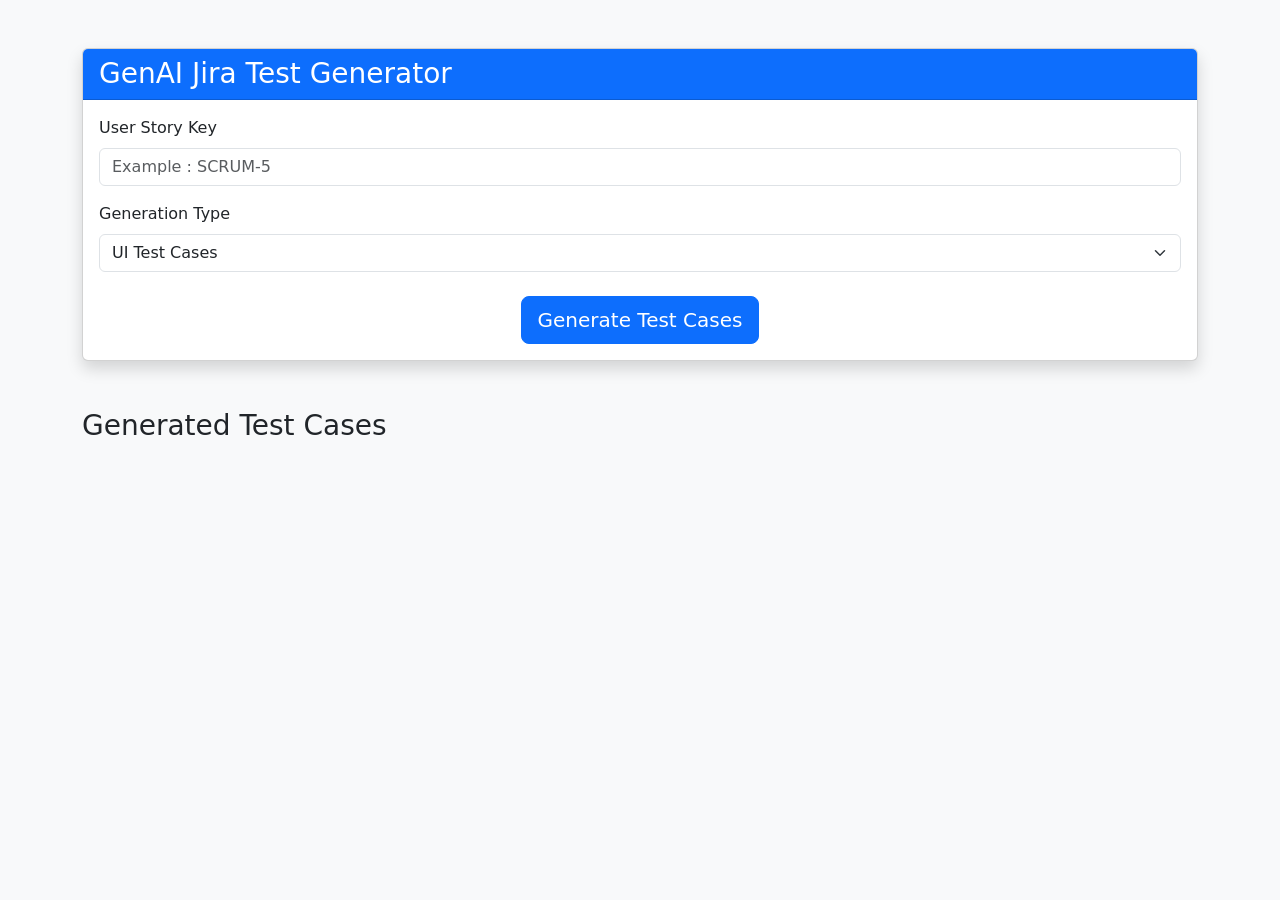
==== src/main/resources/templates/index.html @ 161d2971 "Added Checkbox against each generated test cases which need to Upload to Jira with UI changes" ====
<!DOCTYPE html>
<html lang="en">

<head>

    <meta charset="UTF-8">

    <title>GenAI Jira Test Generator</title>

    <link href="https://cdn.jsdelivr.net/npm/bootstrap@5.3.3/dist/css/bootstrap.min.css"
          rel="stylesheet">

</head>

<body class="bg-light">

<div class="container mt-5 mb-5">

    <div class="card shadow">

        <div class="card-header bg-primary text-white">

            <h3 class="mb-0">
                GenAI Jira Test Generator
            </h3>

        </div>

        <div class="card-body">

            <div class="mb-3">

                <label class="form-label">

                    User Story Key

                </label>

                <input
                        id="storyKey"
                        class="form-control"
                        placeholder="Example : SCRUM-5">

            </div>

            <div class="mb-4">

                <label class="form-label">

                    Generation Type

                </label>

                <select
                        id="type"
                        class="form-select">

                    <option value="TEST_CASES">
                        UI Test Cases
                    </option>

                    <option value="API_TEST_CASES">
                        API Test Cases
                    </option>

                    <option value="SELENIUM_SCRIPT">
                        Selenium Script
                    </option>

                </select>

            </div>

            <div class="text-center">

                <button
                        id="generateBtn"
                        class="btn btn-primary btn-lg"
                        onclick="generate()">

                    Generate Test Cases

                </button>

            </div>

        </div>

    </div>


    <div id="loadingDiv"
         class="text-center mt-4"
         style="display:none;">

        <div class="spinner-border text-primary"></div>

        <h5 class="mt-3">

            Generating Test Cases...

        </h5>

    </div>


    <div id="successAlert"
         class="alert alert-success mt-4"
         style="display:none;">

        Test Cases uploaded successfully.

    </div>

    <div id="errorAlert"
         class="alert alert-danger mt-4"
         style="display:none;">
    </div>


    <div class="mt-5">

        <h3>

            Generated Test Cases

        </h3>

        <div id="resultContainer"
             class="accordion mt-3">

        </div>

    </div>


    <div class="text-center mt-4">

        <button
                id="uploadBtn"
                class="btn btn-success btn-lg"
                style="display:none;"
                onclick="uploadToJira()">

            Upload Test Cases to Jira

        </button>

    </div>

</div>


<script>

async function generate() {

    document.getElementById("successAlert").style.display="none";
    document.getElementById("errorAlert").style.display="none";

    const storyKey=document.getElementById("storyKey").value;

    const type=document.getElementById("type").value;

    if(storyKey===""){

        alert("Please enter Story Key");

        return;
    }

    document.getElementById("generateBtn").disabled=true;

    document.getElementById("loadingDiv").style.display="block";

    document.getElementById("uploadBtn").style.display="none";

    try{

        const response=await fetch(

            `/api/v1/generate?storyKey=${storyKey}&type=${type}`

        );

        if(!response.ok){

            throw new Error(await response.text());

        }

        const data=await response.json();

        renderTestCases(data.testCases);

        document.getElementById("uploadBtn").style.display="inline-block";

    }
    catch(e){

        document.getElementById("errorAlert").style.display="block";

        document.getElementById("errorAlert").innerHTML=e;

    }
    finally{

        document.getElementById("loadingDiv").style.display="none";

        document.getElementById("generateBtn").disabled=false;

    }

}


function renderTestCases(testCases){

    let html = "";

    html += `
        <div class="mb-3">

            <input
                type="checkbox"
                id="selectAll"
                checked
                onchange="toggleAll(this)">

            <label for="selectAll">
                <b>Select All</b>
            </label>

        </div>
    `;

    testCases.forEach((tc,index)=>{

        html += `

        <div class="accordion-item">

            <h2 class="accordion-header">

                <button class="accordion-button collapsed"
                        type="button"
                        data-bs-toggle="collapse"
                        data-bs-target="#tc${index}">

                    <input
                        class="form-check-input me-3 testcaseCheckbox"
                        type="checkbox"
                        checked
                        value="${index}"
                        onclick="event.stopPropagation()">

                    <strong>${tc.title}</strong>

                </button>

            </h2>

            <div id="tc${index}"
                 class="accordion-collapse collapse">

                <div class="accordion-body">

                    <p><b>Description</b><br>${tc.description}</p>

                    <p><b>Priority</b> : ${tc.priority}</p>

                    <p><b>Type</b> : ${tc.type}</p>

                    <p><b>Precondition</b><br>${tc.precondition}</p>

                    <b>Steps</b>

                    <ol>

                        ${tc.steps.map(s=>`<li>${s}</li>`).join("")}

                    </ol>

                    <p>

                    <b>Expected Result</b><br>

                    ${tc.expectedResult}

                    </p>

                </div>

            </div>

        </div>

        `;
    });

    document.getElementById("resultContainer").innerHTML = html;

    document.getElementById("uploadBtn").style.display = "inline-block";
}

function toggleAll(selectAll){

    document.querySelectorAll(".testcaseCheckbox")
        .forEach(cb=>cb.checked=selectAll.checked);

}



async function uploadToJira(){

    let selected=[];

    document
        .querySelectorAll(".testcaseCheckbox")
        .forEach(cb=>{

            if(cb.checked){

                selected.push(parseInt(cb.value));

            }

        });

    const response=await fetch("/api/v1/upload",{

        method:"POST",

        headers:{
            "Content-Type":"application/json"
        },

        body:JSON.stringify(selected)

    });

}
</script>

<script src="https://cdn.jsdelivr.net/npm/bootstrap@5.3.3/dist/js/bootstrap.bundle.min.js"></script>

</body>

</html>
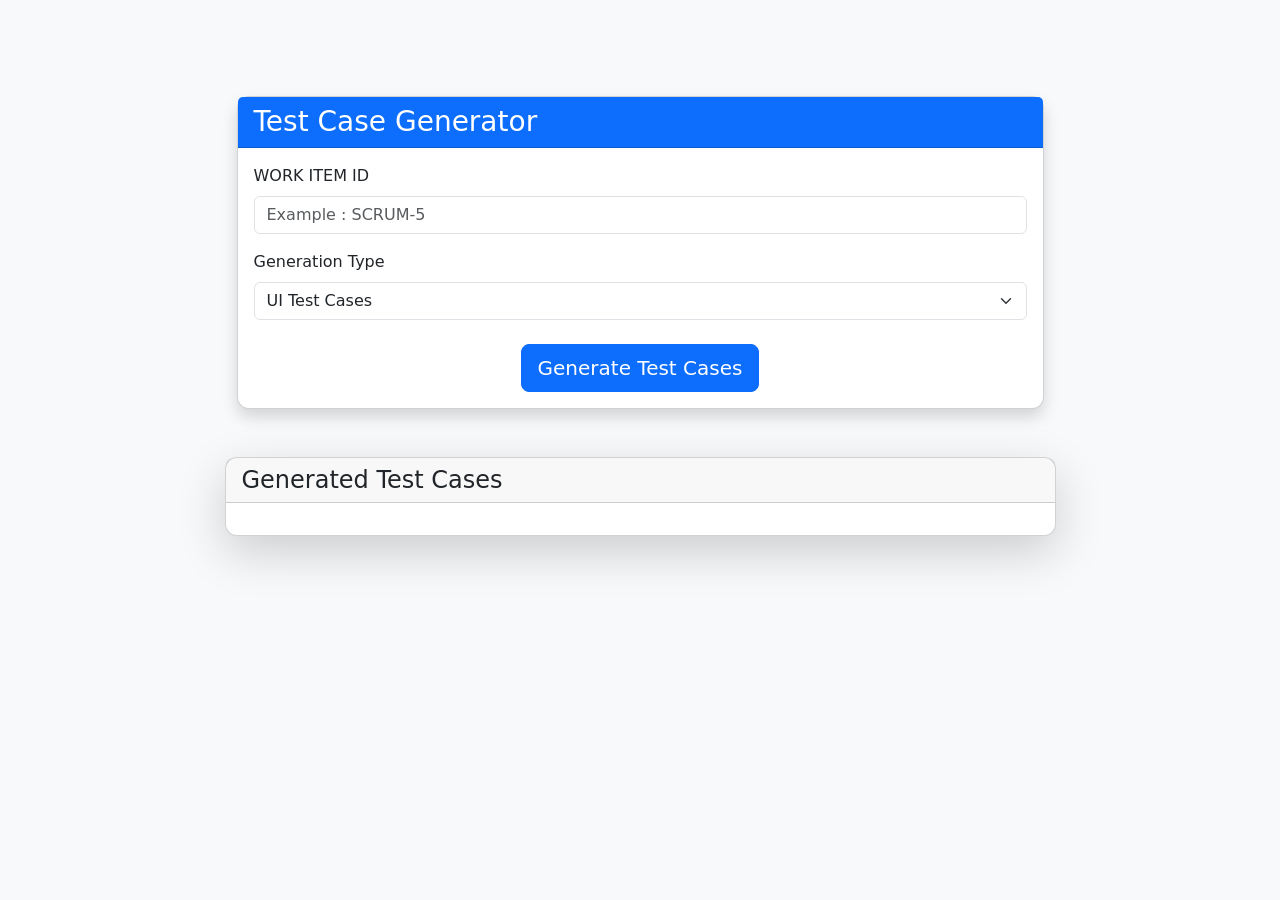
==== commit 346455b8: "Updated UI with Bootstrap" ====
--- a/src/main/resources/templates/index.html
+++ b/src/main/resources/templates/index.html
@@ -7,218 +7,455 @@
 
     <title>GenAI Jira Test Generator</title>
 
-    <link href="https://cdn.jsdelivr.net/npm/bootstrap@5.3.3/dist/css/bootstrap.min.css"
-          rel="stylesheet">
+    <link href="https://cdn.jsdelivr.net/npm/bootstrap@5.3.3/dist/css/bootstrap.min.css" rel="stylesheet">
+
+    <style>
+        @keyframes fadeIn {
+
+            from {
+
+                opacity: 0;
+
+                transform: translateY(15px);
+
+            }
+
+            to {
+
+                opacity: 1;
+
+                transform: translateY(0);
+
+            }
+
+        }
+
+        .copy-btn {
+
+            margin-left: 10px;
+
+        }
+
+        .jira-item {
+
+            margin-bottom: 10px;
+
+        }
+
+        .card {
+
+            border-radius: 12px;
+
+        }
+
+        .card {
+
+            margin-bottom: 25px;
+
+        }
+    </style>
 
 </head>
 
 <body class="bg-light">
 
-<div class="container mt-5 mb-5">
-
-    <div class="card shadow">
-
-        <div class="card-header bg-primary text-white">
-
-            <h3 class="mb-0">
-                GenAI Jira Test Generator
-            </h3>
-
-        </div>
-
-        <div class="card-body">
-
-            <div class="mb-3">
-
-                <label class="form-label">
-
-                    User Story Key
-
-                </label>
-
-                <input
-                        id="storyKey"
-                        class="form-control"
-                        placeholder="Example : SCRUM-5">
+    <div class="container py-5">
+
+        <div class="row justify-content-center">
+
+            <div class="col-xl-9 col-lg-10">
+
+                <div class="container mt-5 mb-5">
+
+                    <div class="card shadow">
+
+                        <div class="card-header bg-primary text-white">
+
+                            <h3 class="mb-0">
+                                Test Case Generator
+                            </h3>
+
+                        </div>
+
+                        <div class="card-body">
+
+                            <div class="mb-3">
+
+                                <label class="form-label">
+
+                                    WORK ITEM ID
+
+                                </label>
+
+                                <input id="storyKey" class="form-control" placeholder="Example : SCRUM-5">
+
+                            </div>
+
+                            <div class="mb-4">
+
+                                <label class="form-label">
+
+                                    Generation Type
+
+                                </label>
+
+                                <select id="type" class="form-select">
+
+                                    <option value="TEST_CASES">
+                                        UI Test Cases
+                                    </option>
+
+                                    <option value="API_TEST_CASES">
+                                        API Test Cases
+                                    </option>
+
+                                    <option value="SELENIUM_SCRIPT">
+                                        Selenium Script
+                                    </option>
+
+                                </select>
+
+                            </div>
+
+                            <div class="text-center">
+
+                                <button id="generateBtn" class="btn btn-primary btn-lg" onclick="generate()">
+
+                                    Generate Test Cases
+
+                                </button>
+
+                            </div>
+
+                        </div>
+
+                    </div>
+
+
+                    <div id="loadingDiv" class="text-center mt-4" style="display:none;">
+
+                        <div class="spinner-border text-primary"></div>
+
+                        <h5 class="mt-3">
+
+                            Generating Test Cases...
+
+                        </h5>
+
+                        <div id="uploadProgressCard" class="card mt-4" style="display:none;">
+
+                            <div id="uploadProgressContainer" class="mt-4" style="display:none;">
+
+                                <label class="form-label">
+
+                                    Uploading Test Cases...
+
+                                </label>
+
+                                <div class="progress" style="height:28px;">
+
+                                    <div id="uploadProgressBar"
+                                        class="progress-bar progress-bar-striped progress-bar-animated bg-primary"
+                                        style="width:0%;">
+
+                                        0%
+
+                                    </div>
+
+                                </div>
+
+                            </div>
+
+                            <div id="uploadProgressText" class="mt-3 text-muted">
+
+                                Preparing upload...
+
+                            </div>
+
+                        </div>
+
+                    </div>
+
+                </div>
+
+
+                <div id="uploadSummary" class="card mt-4 border-success" style="display:none;">
+
+                    <div class="card-header bg-success text-white">
+                        <h5 class="mb-0">
+
+                            <i class="bi bi-check-circle-fill"></i>
+
+                            Upload Summary
+
+                        </h5>
+
+                    </div>
+
+                    <div class="card-body">
+
+                        <div id="uploadSummaryContent">
+
+                        </div>
+
+                    </div>
+
+                </div>
+
+                <div id="successAlert" class="card border-success shadow mt-4"
+                    style="display:none; animation:fadeIn .6s;">
+
+                    <div class="card-header bg-success text-white">
+
+                        <h5 class="mb-0">
+
+                            ✅ Upload Completed Successfully
+
+                        </h5>
+
+                    </div>
+
+                    <div class="card-body">
+
+                        <div class="row text-center">
+
+                            <div class="col-md-4">
+
+                                <h1 class="display-5 fw-bold text-success" id="uploadedCount">
+
+                                    0
+
+                                </h1>
+
+                                <span class="text-success">
+                                    ✔ Uploaded
+                                </span>
+
+                            </div>
+
+                            <div class="col-md-4">
+
+                                <h1 class="display-5 fw-bold text-danger" id="failedCount">
+
+                                    0
+
+                                </h1>
+
+                                <span class="text-danger">
+                                    ✖ Failed
+                                </span>
+
+                            </div>
+
+                            <div class="col-md-4">
+
+                                <h1 class="display-5 fw-bold text-primary" id="uploadDuration">
+
+                                    0s
+
+                                </h1>
+
+                                Duration
+
+                            </div>
+
+                        </div>
+
+                        <hr>
+
+                        <div id="jiraLinksContainer"></div>
+
+                    </div>
+
+                </div>
+
+                <div id="errorAlert" class="alert alert-danger mt-4" style="display:none;">
+                </div>
+
+
+                <div class="card shadow-lg mt-4">
+
+                    <div class="card-header">
+
+                        <h4 class="mb-0">
+
+                            Generated Test Cases
+
+                        </h4>
+
+                    </div>
+
+                    <div class="card-body">
+
+                        <div id="resultContainer" class="accordion">
+
+                        </div>
+
+                    </div>
+
+                </div>
+
+
+                <div class="text-center mt-4">
+
+                    <button id="uploadBtn" class="btn btn-success btn-lg px-5" style="display:none;"
+                        onclick="uploadToJira()">
+
+                        Upload Test Cases to Jira
+
+                    </button>
+
+                </div>
 
             </div>
 
-            <div class="mb-4">
-
-                <label class="form-label">
-
-                    Generation Type
-
-                </label>
-
-                <select
-                        id="type"
-                        class="form-select">
-
-                    <option value="TEST_CASES">
-                        UI Test Cases
-                    </option>
-
-                    <option value="API_TEST_CASES">
-                        API Test Cases
-                    </option>
-
-                    <option value="SELENIUM_SCRIPT">
-                        Selenium Script
-                    </option>
-
-                </select>
-
-            </div>
-
-            <div class="text-center">
-
-                <button
-                        id="generateBtn"
-                        class="btn btn-primary btn-lg"
-                        onclick="generate()">
-
-                    Generate Test Cases
-
-                </button>
-
-            </div>
-
-        </div>
-
-    </div>
-
-
-    <div id="loadingDiv"
-         class="text-center mt-4"
-         style="display:none;">
-
-        <div class="spinner-border text-primary"></div>
-
-        <h5 class="mt-3">
-
-            Generating Test Cases...
-
-        </h5>
-
-    </div>
-
-
-    <div id="successAlert"
-         class="alert alert-success mt-4"
-         style="display:none;">
-
-        Test Cases uploaded successfully.
-
-    </div>
-
-    <div id="errorAlert"
-         class="alert alert-danger mt-4"
-         style="display:none;">
-    </div>
-
-
-    <div class="mt-5">
-
-        <h3>
-
-            Generated Test Cases
-
-        </h3>
-
-        <div id="resultContainer"
-             class="accordion mt-3">
-
-        </div>
-
-    </div>
-
-
-    <div class="text-center mt-4">
-
-        <button
-                id="uploadBtn"
-                class="btn btn-success btn-lg"
-                style="display:none;"
-                onclick="uploadToJira()">
-
-            Upload Test Cases to Jira
-
-        </button>
-
-    </div>
-
-</div>
-
-
-<script>
-
-async function generate() {
-
-    document.getElementById("successAlert").style.display="none";
-    document.getElementById("errorAlert").style.display="none";
-
-    const storyKey=document.getElementById("storyKey").value;
-
-    const type=document.getElementById("type").value;
-
-    if(storyKey===""){
-
-        alert("Please enter Story Key");
-
-        return;
-    }
-
-    document.getElementById("generateBtn").disabled=true;
-
-    document.getElementById("loadingDiv").style.display="block";
-
-    document.getElementById("uploadBtn").style.display="none";
-
-    try{
-
-        const response=await fetch(
-
-            `/api/v1/generate?storyKey=${storyKey}&type=${type}`
-
-        );
-
-        if(!response.ok){
-
-            throw new Error(await response.text());
-
-        }
-
-        const data=await response.json();
-
-        renderTestCases(data.testCases);
-
-        document.getElementById("uploadBtn").style.display="inline-block";
-
-    }
-    catch(e){
-
-        document.getElementById("errorAlert").style.display="block";
-
-        document.getElementById("errorAlert").innerHTML=e;
-
-    }
-    finally{
-
-        document.getElementById("loadingDiv").style.display="none";
-
-        document.getElementById("generateBtn").disabled=false;
-
-    }
-
-}
-
-
-function renderTestCases(testCases){
-
-    let html = "";
-
-    html += `
+
+            <script>
+
+                function showToast(message) {
+
+                    document.getElementById("toastBody").innerHTML = message;
+
+                    const toast = new bootstrap.Toast(
+                        document.getElementById("statusToast")
+                    );
+
+                    toast.show();
+                }
+
+                function copyIssueKey(issueKey) {
+
+                    navigator.clipboard.writeText(issueKey);
+
+                    showToast(issueKey + " copied.");
+
+                }
+
+                function updateProgress(percent) {
+
+                    const bar =
+                        document.getElementById("uploadProgressBar");
+
+                    bar.style.width = percent + "%";
+
+                    bar.innerHTML = percent + "%";
+
+                    if (percent == 100) {
+
+                        bar.classList.remove("bg-primary");
+
+                        bar.classList.add("bg-success");
+
+                    }
+                }
+
+                function scrollToSuccess() {
+
+                    document.getElementById("successAlert")
+                        .scrollIntoView({
+
+                            behavior: "smooth",
+
+                            block: "start"
+
+                        });
+
+                }
+
+                function setUploading(uploading) {
+
+                    document.getElementById("generateBtn").disabled = uploading;
+
+                    document.getElementById("uploadBtn").disabled = uploading;
+
+                    if (uploading) {
+
+                        document.getElementById("uploadBtn").innerHTML = `
+        <span class="spinner-border spinner-border-sm"></span>
+        Uploading...
+        `;
+
+                    }
+                    else {
+
+                        document.getElementById("uploadBtn").innerHTML =
+                            "Upload Test Cases to Jira";
+
+                    }
+
+                }
+                async function generate() {
+                    document.getElementById("uploadSummary").style.display = "none";
+                    document.getElementById("uploadProgressCard").style.display = "none";
+
+                    document.getElementById("successAlert").style.display = "none";
+                    document.getElementById("errorAlert").style.display = "none";
+
+                    const storyKey = document.getElementById("storyKey").value;
+
+                    const type = document.getElementById("type").value;
+
+                    if (storyKey === "") {
+
+                        alert("Please enter Story Key");
+
+                        return;
+                    }
+
+                    document.getElementById("generateBtn").disabled = true;
+
+                    document.getElementById("loadingDiv").style.display = "block";
+
+                    document.getElementById("uploadBtn").style.display = "none";
+
+                    try {
+
+                        const response = await fetch(
+
+                            `/api/v1/generate?storyKey=${storyKey}&type=${type}`
+
+                        );
+
+                        if (!response.ok) {
+
+                            const text = await response.text();
+
+                            console.error("Generate API Error:");
+                            console.error(text);
+
+                            throw new Error(text);
+                        }
+
+                        const data = await response.json();
+
+                        renderTestCases(data.testCases);
+
+                        document.getElementById("uploadBtn").style.display = "inline-block";
+
+                    }
+                    catch (e) {
+
+                        document.getElementById("errorAlert").style.display = "block";
+
+                        document.getElementById("errorAlert").innerHTML = e;
+
+                    }
+                    finally {
+
+                        document.getElementById("loadingDiv").style.display = "none";
+
+                        document.getElementById("generateBtn").disabled = false;
+
+                    }
+
+                }
+
+
+                function renderTestCases(testCases) {
+
+                    let html = "";
+
+                    html += `
         <div class="mb-3">
 
             <input
@@ -234,9 +471,9 @@
         </div>
     `;
 
-    testCases.forEach((tc,index)=>{
-
-        html += `
+                    testCases.forEach((tc, index) => {
+
+                        html += `
 
         <div class="accordion-item">
 
@@ -254,7 +491,11 @@
                         value="${index}"
                         onclick="event.stopPropagation()">
 
-                    <strong>${tc.title}</strong>
+                    <span class="fw-semibold">
+
+    ${tc.title}
+
+</span>
 
                 </button>
 
@@ -277,7 +518,7 @@
 
                     <ol>
 
-                        ${tc.steps.map(s=>`<li>${s}</li>`).join("")}
+                        ${tc.steps.map(s => `<li>${s}</li>`).join("")}
 
                     </ol>
 
@@ -296,54 +537,241 @@
         </div>
 
         `;
-    });
-
-    document.getElementById("resultContainer").innerHTML = html;
-
-    document.getElementById("uploadBtn").style.display = "inline-block";
-}
-
-function toggleAll(selectAll){
-
-    document.querySelectorAll(".testcaseCheckbox")
-        .forEach(cb=>cb.checked=selectAll.checked);
-
-}
-
-
-
-async function uploadToJira(){
-
-    let selected=[];
-
-    document
-        .querySelectorAll(".testcaseCheckbox")
-        .forEach(cb=>{
-
-            if(cb.checked){
-
-                selected.push(parseInt(cb.value));
-
-            }
-
-        });
-
-    const response=await fetch("/api/v1/upload",{
-
-        method:"POST",
-
-        headers:{
-            "Content-Type":"application/json"
-        },
-
-        body:JSON.stringify(selected)
-
-    });
-
-}
-</script>
-
-<script src="https://cdn.jsdelivr.net/npm/bootstrap@5.3.3/dist/js/bootstrap.bundle.min.js"></script>
+                    });
+
+                    document.getElementById("resultContainer").innerHTML = html;
+
+                    document.getElementById("uploadBtn").style.display = "inline-block";
+                }
+
+                function toggleAll(selectAll) {
+
+                    document.querySelectorAll(".testcaseCheckbox")
+                        .forEach(cb => cb.checked = selectAll.checked);
+
+                }
+
+
+
+                async function uploadToJira() {
+                    const startTime = Date.now();
+                    document.getElementById("successAlert").style.display = "none";
+                    document.getElementById("errorAlert").style.display = "none";
+
+                    let selected = [];
+
+                    document.querySelectorAll(".testcaseCheckbox")
+                        .forEach(cb => {
+
+                            if (cb.checked) {
+
+                                selected.push(parseInt(cb.value));
+
+                            }
+
+                        });
+
+                    if (selected.length === 0) {
+
+                        showToast("Please select at least one test case.");
+
+                        return;
+
+                    }
+
+                    // Disable buttons during upload
+                    document.getElementById("uploadBtn").disabled = true;
+                    document.getElementById("generateBtn").disabled = true;
+
+                    // Show progress bar
+                    document.getElementById("uploadProgressContainer").style.display = "block";
+
+                    updateProgress(10);
+
+                    try {
+
+                        const response = await fetch("/api/v1/upload", {
+
+                            method: "POST",
+
+                            headers: {
+
+                                "Content-Type": "application/json"
+
+                            },
+
+                            body: JSON.stringify(selected)
+
+                        });
+
+                        updateProgress(60);
+
+                        const result = await response.json();
+
+                        updateProgress(100);
+
+                        if (!result.success) {
+
+                            throw new Error(result.message);
+
+                        }
+
+                        // Upload Summary
+                        document.getElementById("uploadedCount").innerHTML =
+                            result.uploadedCount;
+
+                        document.getElementById("failedCount").innerHTML =
+                            result.failedCount;
+
+                        // Jira Links
+                        const jiraLinks = result.jiraLinks || [];
+
+                        let html = "";
+
+                        if (jiraLinks.length > 0) {
+
+                            html += "<h5 class='mb-3'>Created Jira Test Cases</h5>";
+
+                            html += "<button class='btn btn-primary btn-sm mb-3' ";
+                            html += "onclick='openAllJiraLinks()'>";
+                            html += "Open All Test Cases";
+                            html += "</button>";
+
+                            html += "<ul class='list-group'>";
+
+                            jiraLinks.forEach(link => {
+
+                                const issueKey = link.substring(link.lastIndexOf("/") + 1);
+
+                                html += `
+            <li class="list-group-item">
+
+                <div class="d-flex justify-content-between align-items-center mb-2">
+
+    <div>
+
+        ✅
+
+        <a href="${link}" target="_blank">
+
+            ${issueKey}
+
+        </a>
+
+    </div>
+
+    <div>
+
+        
+    </div>
+
+</div>
+
+            </li>
+        `;
+
+                            });
+
+                            html += "</ul>";
+                        }
+
+                        document.getElementById("jiraLinksContainer").innerHTML = html;
+
+                        document.getElementById("successAlert").style.display = "block";
+
+                        const duration =
+                            ((Date.now() - startTime) / 1000).toFixed(2);
+
+                        document.getElementById("uploadDuration").innerHTML =
+                            duration + " sec";
+
+                        scrollToSuccess();
+
+                        showToast(result.message);
+
+                    }
+                    catch (e) {
+
+                        document.getElementById("errorAlert").style.display = "block";
+
+                        document.getElementById("errorAlert").innerHTML =
+                            e.message;
+
+                        showToast("Upload failed.");
+
+                    }
+                    finally {
+
+                        document.getElementById("uploadBtn").disabled = false;
+                        document.getElementById("generateBtn").disabled = false;
+
+                        setTimeout(() => {
+
+                            document.getElementById("uploadProgressContainer").style.display = "none";
+
+                            updateProgress(0);
+
+                        }, 800);
+
+                    }
+
+                }
+
+
+                function openAllJiraLinks() {
+
+                    document
+
+                        .querySelectorAll("#jiraLinksContainer a")
+
+                        .forEach(link => {
+
+                            window.open(
+
+                                link.href,
+
+                                "_blank"
+
+                            );
+
+                        });
+
+                }
+            </script>
+
+            <script src="https://cdn.jsdelivr.net/npm/bootstrap@5.3.3/dist/js/bootstrap.bundle.min.js"></script>
+
+            <div class="toast-container position-fixed top-0 end-0 p-3">
+
+                <div id="statusToast" class="toast" role="alert">
+
+                    <div class="toast-header">
+
+                        <strong class="me-auto">
+
+                            GenAI Jira
+
+                        </strong>
+
+                        <button type="button" class="btn-close" data-bs-dismiss="toast">
+                        </button>
+
+                    </div>
+
+                    <div id="toastBody" class="toast-body">
+
+                    </div>
+
+                </div>
+
+            </div>
+
+
+        </div>
+
+    </div>
+
+    </div>
 
 </body>
 
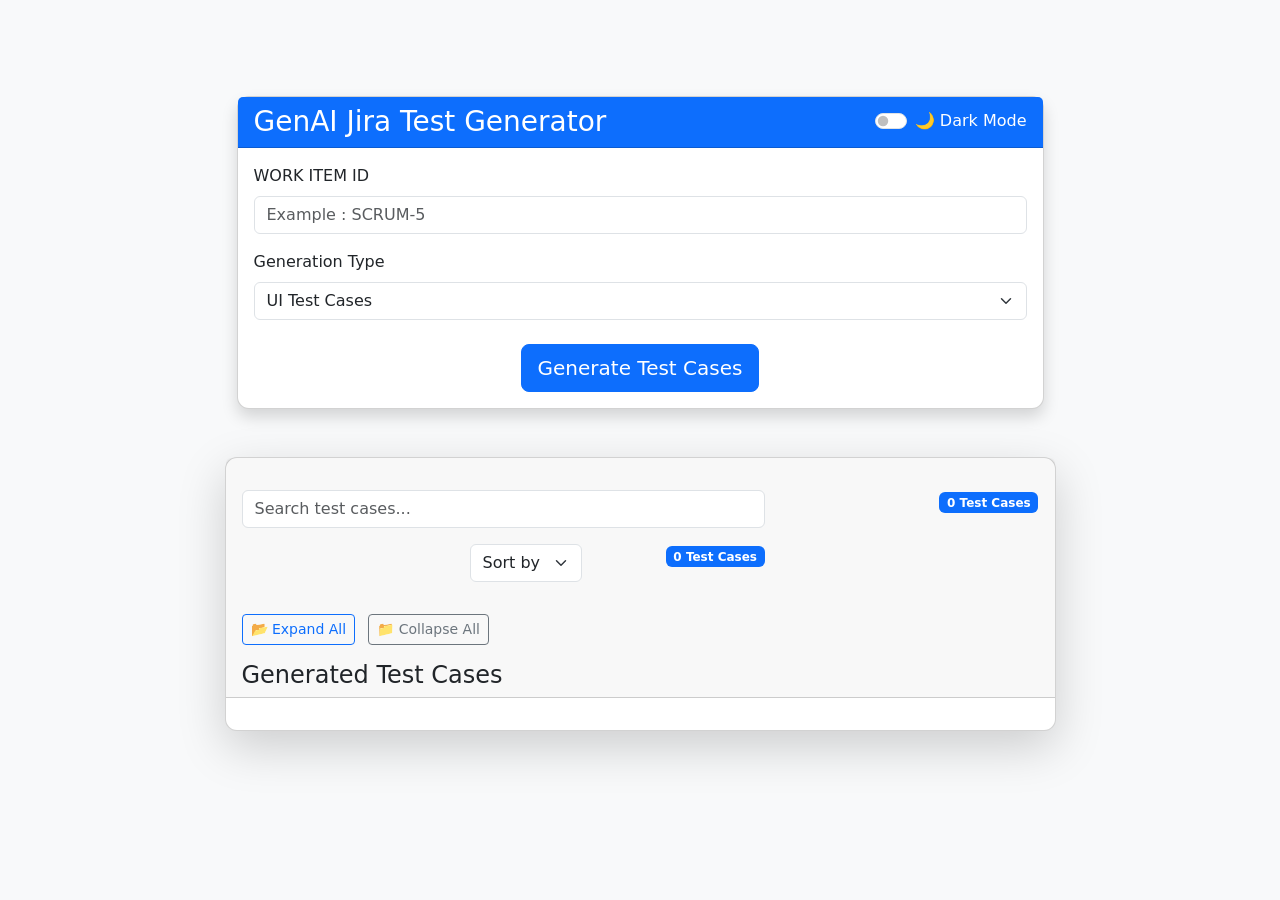
==== commit 9770efd4: "Update UI" ====
--- a/src/main/resources/templates/index.html
+++ b/src/main/resources/templates/index.html
@@ -5,7 +5,7 @@
 
     <meta charset="UTF-8">
 
-    <title>GenAI Jira Test Generator</title>
+    <title>Test Case Generator</title>
 
     <link href="https://cdn.jsdelivr.net/npm/bootstrap@5.3.3/dist/css/bootstrap.min.css" rel="stylesheet">
 
@@ -53,6 +53,165 @@
             margin-bottom: 25px;
 
         }
+        .accordion-button{
+
+    transition:all .25s ease;
+
+}
+
+.accordion-collapse{
+
+    transition:all .25s ease;
+
+}
+
+/* ---------- DARK MODE ---------- */
+
+body.dark-mode{
+
+    background:#121212 !important;
+
+    color:#f5f5f5;
+
+}
+
+body.dark-mode .card{
+
+    background:#1e1e1e;
+
+    color:#ffffff;
+
+    border:1px solid #444;
+
+}
+
+body.dark-mode .card-header{
+
+    background:#212529 !important;
+
+}
+
+body.dark-mode .accordion-item{
+
+    background:#242424;
+
+    color:white;
+
+}
+
+body.dark-mode .accordion-button{
+
+    background:#2d2d2d;
+
+    color:white;
+
+}
+
+body.dark-mode .accordion-button:not(.collapsed){
+
+    background:#343a40;
+
+    color:white;
+
+}
+
+body.dark-mode .accordion-body{
+
+    background:#1e1e1e;
+
+    color:white;
+
+}
+
+body.dark-mode .form-control,
+
+body.dark-mode .form-select{
+
+    background:#2c2c2c;
+
+    color:white;
+
+    border-color:#555;
+
+}
+
+body.dark-mode .form-control::placeholder{
+
+    color:#cccccc;
+
+}
+
+body.dark-mode .list-group-item{
+
+    background:#2a2a2a;
+
+    color:white;
+
+    border-color:#555;
+
+}
+
+body.dark-mode .alert-success{
+
+    background:#184d2b;
+
+    color:white;
+
+}
+
+body.dark-mode .alert-danger{
+
+    background:#5c1c24;
+
+    color:white;
+
+}
+
+body.dark-mode .toast{
+
+    background:#2a2a2a;
+
+    color:white;
+
+}
+
+body.dark-mode a{
+
+    color:#6cb6ff;
+
+}
+body.dark-mode .btn-outline-primary{
+
+    color:#9ecbff;
+
+    border-color:#9ecbff;
+
+}
+
+body.dark-mode .btn-outline-secondary{
+
+    color:#ddd;
+
+    border-color:#999;
+
+}
+
+body.dark-mode .btn-outline-success{
+
+    color:#8be28b;
+
+    border-color:#8be28b;
+
+}
+
+body.dark-mode .btn-outline-danger{
+
+    color:#ff9898;
+
+    border-color:#ff9898;
+
+}
+
     </style>
 
 </head>
@@ -69,13 +228,31 @@
 
                     <div class="card shadow">
 
-                        <div class="card-header bg-primary text-white">
-
-                            <h3 class="mb-0">
-                                Test Case Generator
-                            </h3>
-
-                        </div>
+                        <div class="card-header bg-primary text-white d-flex justify-content-between align-items-center">
+
+    <h3 class="mb-0">
+        GenAI Jira Test Generator
+    </h3>
+
+    <div class="form-check form-switch">
+
+        <input
+                class="form-check-input"
+                type="checkbox"
+                id="darkModeSwitch"
+                onchange="toggleDarkMode()">
+
+        <label
+                class="form-check-label text-white"
+                for="darkModeSwitch">
+
+            🌙 Dark Mode
+
+        </label>
+
+    </div>
+
+</div>
 
                         <div class="card-body">
 
@@ -277,6 +454,96 @@
 
                     <div class="card-header">
 
+                        <div class="row mt-4">
+
+                            <div class="col-md-8">
+
+                                <input type="text" id="searchBox" class="form-control"
+                                    placeholder="Search test cases..." onkeyup="filterTestCases()">
+
+                                <div class="row mt-3 mb-3">
+
+    <div class="col-md-5">
+
+        
+
+    </div>
+
+    <div class="col-md-3">
+
+        <select
+                id="prioritySort"
+                class="form-select"
+                onchange="sortTestCases()">
+
+            <option value="NONE">
+                Sort by Priority
+            </option>
+
+            <option value="HIGH">
+                High → Medium → Low
+            </option>
+
+            <option value="LOW">
+                Low → Medium → High
+            </option>
+
+        </select>
+
+    </div>
+
+    <div class="col-md-4 text-end">
+
+        <span
+            id="searchCount"
+            class="badge bg-primary">
+
+            0 Test Cases
+
+        </span>
+
+    </div>
+
+</div>
+
+                            </div>
+
+                            <div class="col-md-4 text-end">
+
+                                <span id="searchCount" class="badge bg-primary">
+
+                                    0 Test Cases
+
+                                </span>
+
+                            </div>
+
+                        </div>
+
+                        <div class="row mt-3 mb-3">
+
+    <div class="col-md-6">
+
+        <button
+                class="btn btn-outline-primary btn-sm"
+                onclick="expandAll()">
+
+            📂 Expand All
+
+        </button>
+
+        <button
+                class="btn btn-outline-secondary btn-sm ms-2"
+                onclick="collapseAll()">
+
+            📁 Collapse All
+
+        </button>
+
+    </div>
+
+</div>
+
                         <h4 class="mb-0">
 
                             Generated Test Cases
@@ -311,6 +578,9 @@
 
 
             <script>
+            let generatedTestCases = [];
+
+
 
                 function showToast(message) {
 
@@ -452,6 +722,8 @@
 
 
                 function renderTestCases(testCases) {
+                    
+                    generatedTestCases = [...testCases];
 
                     let html = "";
 
@@ -475,7 +747,10 @@
 
                         html += `
 
-        <div class="accordion-item">
+        <div class="accordion-item testcase-item"
+     data-title="${tc.title.toLowerCase()}"
+     data-description="${tc.description.toLowerCase()}"
+     data-priority="${tc.priority}">
 
             <h2 class="accordion-header">
 
@@ -502,13 +777,24 @@
             </h2>
 
             <div id="tc${index}"
-                 class="accordion-collapse collapse">
+     class="accordion-collapse collapse"
+     data-bs-parent="">
 
                 <div class="accordion-body">
 
                     <p><b>Description</b><br>${tc.description}</p>
 
-                    <p><b>Priority</b> : ${tc.priority}</p>
+                    <p>
+
+<b>Priority :</b>
+
+<span class="badge ${priorityBadge(tc.priority)}">
+
+${tc.priority}
+
+</span>
+
+</p>
 
                     <p><b>Type</b> : ${tc.type}</p>
 
@@ -540,6 +826,9 @@
                     });
 
                     document.getElementById("resultContainer").innerHTML = html;
+
+                    document.getElementById("searchCount").innerHTML =
+    testCases.length + " Test Cases";
 
                     document.getElementById("uploadBtn").style.display = "inline-block";
                 }
@@ -737,6 +1026,196 @@
                         });
 
                 }
+
+                function filterTestCases() {
+
+    const keyword =
+        document.getElementById("searchBox")
+            .value
+            .toLowerCase();
+
+    let visible = 0;
+
+    document.querySelectorAll(".testcase-item")
+        .forEach(item => {
+
+            const title =
+                item.dataset.title;
+
+            const description =
+                item.dataset.description;
+
+            if (title.includes(keyword) ||
+                description.includes(keyword)) {
+
+                item.style.display = "";
+
+                visible++;
+
+            }
+            else {
+
+                item.style.display = "none";
+
+            }
+
+        });
+
+    document.getElementById("searchCount").innerHTML =
+        visible + " Test Case(s)";
+
+}
+
+function expandAll() {
+
+    document
+        .querySelectorAll(".accordion-collapse")
+        .forEach(item => {
+
+            const collapse =
+                bootstrap.Collapse.getOrCreateInstance(item);
+
+            collapse.show();
+
+        });
+
+}
+
+function collapseAll() {
+
+    document
+        .querySelectorAll(".accordion-collapse")
+        .forEach(item => {
+
+            const collapse =
+                bootstrap.Collapse.getOrCreateInstance(item);
+
+            collapse.hide();
+
+        });
+
+}
+
+
+function priorityValue(priority){
+
+    switch(priority?.toUpperCase()){
+
+        case "HIGH":
+
+            return 1;
+
+        case "MEDIUM":
+
+            return 2;
+
+        case "LOW":
+
+            return 3;
+
+        default:
+
+            return 99;
+
+    }
+
+}
+
+function sortTestCases(){
+
+    const option =
+        document.getElementById("prioritySort").value;
+
+    if(option==="NONE"){
+
+        renderTestCases(generatedTestCases);
+
+        return;
+
+    }
+
+    let sorted =
+        [...generatedTestCases];
+
+    if(option==="HIGH"){
+
+        sorted.sort((a,b)=>
+
+            priorityValue(a.priority)
+            -
+            priorityValue(b.priority)
+
+        );
+
+    }
+
+    if(option==="LOW"){
+
+        sorted.sort((a,b)=>
+
+            priorityValue(b.priority)
+            -
+            priorityValue(a.priority)
+
+        );
+
+    }
+
+    renderTestCases(sorted);
+
+}
+
+
+function priorityBadge(priority){
+
+    switch(priority?.toUpperCase()){
+
+        case "HIGH":
+
+            return "bg-danger";
+
+        case "MEDIUM":
+
+            return "bg-warning text-dark";
+
+        case "LOW":
+
+            return "bg-success";
+
+        default:
+
+            return "bg-secondary";
+
+    }
+
+}
+
+function toggleDarkMode(){
+
+    document.body.classList.toggle("dark-mode");
+
+    const enabled =
+        document.body.classList.contains("dark-mode");
+
+    localStorage.setItem("darkMode", enabled);
+
+}
+
+    window.onload = function(){
+
+    const dark =
+        localStorage.getItem("darkMode");
+
+    if(dark==="true"){
+
+        document.body.classList.add("dark-mode");
+
+        document.getElementById("darkModeSwitch").checked=true;
+
+    }
+
+}
+
             </script>
 
             <script src="https://cdn.jsdelivr.net/npm/bootstrap@5.3.3/dist/js/bootstrap.bundle.min.js"></script>
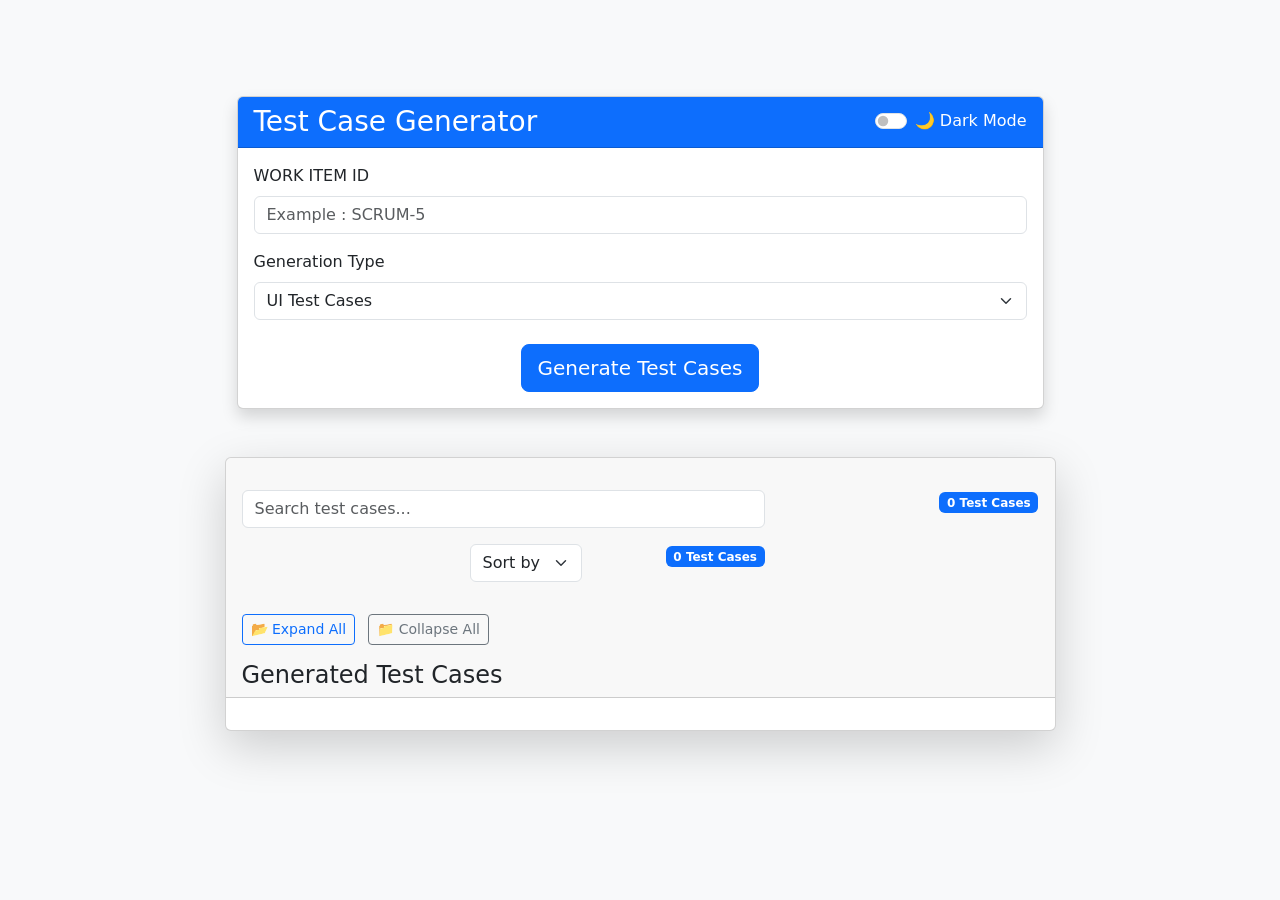
==== commit f18e8779: "Seperate js files and css file from index.html" ====
--- a/src/main/resources/templates/index.html
+++ b/src/main/resources/templates/index.html
@@ -8,209 +8,9 @@
     <title>Test Case Generator</title>
 
     <link href="https://cdn.jsdelivr.net/npm/bootstrap@5.3.3/dist/css/bootstrap.min.css" rel="stylesheet">
-
+    <link rel="stylesheet" href="/css/style.css">
     <style>
-        @keyframes fadeIn {
-
-            from {
-
-                opacity: 0;
-
-                transform: translateY(15px);
-
-            }
-
-            to {
-
-                opacity: 1;
-
-                transform: translateY(0);
-
-            }
-
-        }
-
-        .copy-btn {
-
-            margin-left: 10px;
-
-        }
-
-        .jira-item {
-
-            margin-bottom: 10px;
-
-        }
-
-        .card {
-
-            border-radius: 12px;
-
-        }
-
-        .card {
-
-            margin-bottom: 25px;
-
-        }
-        .accordion-button{
-
-    transition:all .25s ease;
-
-}
-
-.accordion-collapse{
-
-    transition:all .25s ease;
-
-}
-
-/* ---------- DARK MODE ---------- */
-
-body.dark-mode{
-
-    background:#121212 !important;
-
-    color:#f5f5f5;
-
-}
-
-body.dark-mode .card{
-
-    background:#1e1e1e;
-
-    color:#ffffff;
-
-    border:1px solid #444;
-
-}
-
-body.dark-mode .card-header{
-
-    background:#212529 !important;
-
-}
-
-body.dark-mode .accordion-item{
-
-    background:#242424;
-
-    color:white;
-
-}
-
-body.dark-mode .accordion-button{
-
-    background:#2d2d2d;
-
-    color:white;
-
-}
-
-body.dark-mode .accordion-button:not(.collapsed){
-
-    background:#343a40;
-
-    color:white;
-
-}
-
-body.dark-mode .accordion-body{
-
-    background:#1e1e1e;
-
-    color:white;
-
-}
-
-body.dark-mode .form-control,
-
-body.dark-mode .form-select{
-
-    background:#2c2c2c;
-
-    color:white;
-
-    border-color:#555;
-
-}
-
-body.dark-mode .form-control::placeholder{
-
-    color:#cccccc;
-
-}
-
-body.dark-mode .list-group-item{
-
-    background:#2a2a2a;
-
-    color:white;
-
-    border-color:#555;
-
-}
-
-body.dark-mode .alert-success{
-
-    background:#184d2b;
-
-    color:white;
-
-}
-
-body.dark-mode .alert-danger{
-
-    background:#5c1c24;
-
-    color:white;
-
-}
-
-body.dark-mode .toast{
-
-    background:#2a2a2a;
-
-    color:white;
-
-}
-
-body.dark-mode a{
-
-    color:#6cb6ff;
-
-}
-body.dark-mode .btn-outline-primary{
-
-    color:#9ecbff;
-
-    border-color:#9ecbff;
-
-}
-
-body.dark-mode .btn-outline-secondary{
-
-    color:#ddd;
-
-    border-color:#999;
-
-}
-
-body.dark-mode .btn-outline-success{
-
-    color:#8be28b;
-
-    border-color:#8be28b;
-
-}
-
-body.dark-mode .btn-outline-danger{
-
-    color:#ff9898;
-
-    border-color:#ff9898;
-
-}
+
 
     </style>
 
@@ -228,31 +28,26 @@
 
                     <div class="card shadow">
 
-                        <div class="card-header bg-primary text-white d-flex justify-content-between align-items-center">
-
-    <h3 class="mb-0">
-        GenAI Jira Test Generator
-    </h3>
-
-    <div class="form-check form-switch">
-
-        <input
-                class="form-check-input"
-                type="checkbox"
-                id="darkModeSwitch"
-                onchange="toggleDarkMode()">
-
-        <label
-                class="form-check-label text-white"
-                for="darkModeSwitch">
-
-            🌙 Dark Mode
-
-        </label>
-
-    </div>
-
-</div>
+                        <div
+                            class="card-header bg-primary text-white d-flex justify-content-between align-items-center">
+
+                            <h3 class="mb-0">
+                                Test Case Generator
+                            </h3>
+
+                            <div class="form-check form-switch">
+
+                                <input class="form-check-input" type="checkbox" id="darkModeSwitch">
+
+                                <label class="form-check-label text-white" for="darkModeSwitch">
+
+                                    🌙 Dark Mode
+
+                                </label>
+
+                            </div>
+
+                        </div>
 
                         <div class="card-body">
 
@@ -296,7 +91,7 @@
 
                             <div class="text-center">
 
-                                <button id="generateBtn" class="btn btn-primary btn-lg" onclick="generate()">
+                                <button id="generateBtn" class="btn btn-primary btn-lg">
 
                                     Generate Test Cases
 
@@ -311,946 +106,300 @@
 
                     <div id="loadingDiv" class="text-center mt-4" style="display:none;">
 
-                        <div class="spinner-border text-primary"></div>
-
-                        <h5 class="mt-3">
-
-                            Generating Test Cases...
-
-                        </h5>
-
-                        <div id="uploadProgressCard" class="card mt-4" style="display:none;">
-
-                            <div id="uploadProgressContainer" class="mt-4" style="display:none;">
-
-                                <label class="form-label">
-
-                                    Uploading Test Cases...
-
-                                </label>
-
-                                <div class="progress" style="height:28px;">
-
-                                    <div id="uploadProgressBar"
-                                        class="progress-bar progress-bar-striped progress-bar-animated bg-primary"
-                                        style="width:0%;">
-
-                                        0%
-
-                                    </div>
+                                    <div class="spinner-border text-primary"></div>
+
+                                    <h5 class="mt-3">
+
+                                        Generating Test Cases...
+
+                                    </h5>
+
+                                    <div id="uploadProgressCard" class="card mt-4" style="display:none;">
+
+                                        <div id="uploadProgressContainer" class="mt-4" style="display:none;">
+
+                                            <label class="form-label">
+
+                                                Uploading Test Cases...
+
+                                            </label>
+
+                                            <div class="progress" style="height:28px;">
+
+                                                <div id="uploadProgressBar"
+                                                    class="progress-bar progress-bar-striped progress-bar-animated bg-primary"
+                                                    style="width:0%;">
+
+                                                    0%
+
+                                                </div>
+
+                                            </div>
+
+                                        </div>
+
+                                        <div id="uploadProgressText" class="mt-3 text-muted">
+
+                                            Preparing upload...
+
+                                        </div>
+
+                                    </div>
+
+                            </div>
+
+                        </div>
+
+
+                        <div id="uploadSummary" class="card mt-4 border-success" style="display:none;">
+
+                            <div class="card-header bg-success text-white">
+                                <h5 class="mb-0">
+
+                                    <i class="bi bi-check-circle-fill"></i>
+
+                                    Upload Summary
+
+                                </h5>
+
+                            </div>
+
+                            <div class="card-body">
+
+                                <div id="uploadSummaryContent">
 
                                 </div>
 
                             </div>
 
-                            <div id="uploadProgressText" class="mt-3 text-muted">
-
-                                Preparing upload...
-
-                            </div>
+                        </div>
+
+                        <div id="successAlert" class="card border-success shadow mt-4"
+                            style="display:none; animation:fadeIn .6s;">
+
+                            <div class="card-header bg-success text-white">
+
+                                <h5 class="mb-0">
+
+                                    ✅ Upload Completed Successfully
+
+                                </h5>
+
+                            </div>
+
+                            <div class="card-body">
+
+                                <div class="row text-center">
+
+                                    <div class="col-md-4">
+
+                                        <h1 class="display-5 fw-bold text-success" id="uploadedCount">
+
+                                            0
+
+                                        </h1>
+
+                                        <span class="text-success">
+                                            ✔ Uploaded
+                                        </span>
+
+                                    </div>
+
+                                    <div class="col-md-4">
+
+                                        <h1 class="display-5 fw-bold text-danger" id="failedCount">
+
+                                            0
+
+                                        </h1>
+
+                                        <span class="text-danger">
+                                            ✖ Failed
+                                        </span>
+
+                                    </div>
+
+                                    <div class="col-md-4">
+
+                                        <h1 class="display-5 fw-bold text-primary" id="uploadDuration">
+
+                                            0s
+
+                                        </h1>
+
+                                        Duration
+
+                                    </div>
+
+                                </div>
+
+                                <hr>
+
+                                <div id="jiraLinksContainer"></div>
+
+                            </div>
+
+                        </div>
+
+                        <div id="errorAlert" class="alert alert-danger mt-4" style="display:none;">
+                        </div>
+
+
+                        <div class="card shadow-lg mt-4">
+
+                            <div class="card-header">
+
+                                <div class="row mt-4">
+
+                                    <div class="col-md-8">
+
+                                        <input type="text" id="searchBox" class="form-control"
+                                            placeholder="Search test cases...">
+
+                                        <div class="row mt-3 mb-3">
+
+                                            <div class="col-md-5">
+
+
+
+                                            </div>
+
+                                            <div class="col-md-3">
+
+                                                <select id="prioritySort" class="form-select">
+
+                                                    <option value="NONE">
+                                                        Sort by Priority
+                                                    </option>
+
+                                                    <option value="HIGH">
+                                                        High → Medium → Low
+                                                    </option>
+
+                                                    <option value="LOW">
+                                                        Low → Medium → High
+                                                    </option>
+
+                                                </select>
+
+                                            </div>
+
+                                            <div class="col-md-4 text-end">
+
+                                                <span id="searchCount" class="badge bg-primary">
+
+                                                    0 Test Cases
+
+                                                </span>
+
+                                            </div>
+
+                                        </div>
+
+                                    </div>
+
+                                    <div class="col-md-4 text-end">
+
+                                        <span id="searchCount" class="badge bg-primary">
+
+                                            0 Test Cases
+
+                                        </span>
+
+                                    </div>
+
+                                </div>
+
+                                <div class="row mt-3 mb-3">
+
+                                    <div class="col-md-6">
+
+                                        <button class="btn btn-outline-primary btn-sm" id="expandAllBtn">
+
+                                            📂 Expand All
+
+                                        </button>
+
+                                        <button class="btn btn-outline-secondary btn-sm ms-2" id="collapseAllBtn">
+
+                                            📁 Collapse All
+
+                                        </button>
+
+                                    </div>
+
+                                </div>
+
+                                <h4 class="mb-0">
+
+                                    Generated Test Cases
+
+                                </h4>
+
+                            </div>
+
+                            <div class="card-body">
+
+                                <div id="resultContainer" class="accordion">
+
+                                </div>
+
+                            </div>
+
+                        </div>
+
+
+                        <div class="text-center mt-4">
+
+                            <button id="uploadBtn" class="btn btn-success btn-lg px-5" style="display:none;">
+
+                                Upload Test Cases to Jira
+
+                            </button>
 
                         </div>
 
                     </div>
 
+                    <script src="https://cdn.jsdelivr.net/npm/bootstrap@5.3.3/dist/js/bootstrap.bundle.min.js"></script>
+
+                    <script src="/js/app.js"></script>
+                    <script src="/js/ui.js"></script>
+                    <script src="/js/generator.js"></script>
+                    <script src="/js/upload.js"></script>
+                    <script src="/js/theme.js"></script>
+
+                    <div class="toast-container position-fixed top-0 end-0 p-3">
+
+                        <div id="statusToast" class="toast" role="alert">
+
+                            <div class="toast-header">
+
+                                <strong class="me-auto">
+
+                                    GenAI Jira
+
+                                </strong>
+
+                                <button type="button" class="btn-close" data-bs-dismiss="toast">
+                                </button>
+
+                            </div>
+
+                            <div id="toastBody" class="toast-body">
+
+                            </div>
+
+                        </div>
+
+                    </div>
+
+
                 </div>
 
-
-                <div id="uploadSummary" class="card mt-4 border-success" style="display:none;">
-
-                    <div class="card-header bg-success text-white">
-                        <h5 class="mb-0">
-
-                            <i class="bi bi-check-circle-fill"></i>
-
-                            Upload Summary
-
-                        </h5>
-
-                    </div>
-
-                    <div class="card-body">
-
-                        <div id="uploadSummaryContent">
-
-                        </div>
-
-                    </div>
-
-                </div>
-
-                <div id="successAlert" class="card border-success shadow mt-4"
-                    style="display:none; animation:fadeIn .6s;">
-
-                    <div class="card-header bg-success text-white">
-
-                        <h5 class="mb-0">
-
-                            ✅ Upload Completed Successfully
-
-                        </h5>
-
-                    </div>
-
-                    <div class="card-body">
-
-                        <div class="row text-center">
-
-                            <div class="col-md-4">
-
-                                <h1 class="display-5 fw-bold text-success" id="uploadedCount">
-
-                                    0
-
-                                </h1>
-
-                                <span class="text-success">
-                                    ✔ Uploaded
-                                </span>
-
-                            </div>
-
-                            <div class="col-md-4">
-
-                                <h1 class="display-5 fw-bold text-danger" id="failedCount">
-
-                                    0
-
-                                </h1>
-
-                                <span class="text-danger">
-                                    ✖ Failed
-                                </span>
-
-                            </div>
-
-                            <div class="col-md-4">
-
-                                <h1 class="display-5 fw-bold text-primary" id="uploadDuration">
-
-                                    0s
-
-                                </h1>
-
-                                Duration
-
-                            </div>
-
-                        </div>
-
-                        <hr>
-
-                        <div id="jiraLinksContainer"></div>
-
-                    </div>
-
-                </div>
-
-                <div id="errorAlert" class="alert alert-danger mt-4" style="display:none;">
-                </div>
-
-
-                <div class="card shadow-lg mt-4">
-
-                    <div class="card-header">
-
-                        <div class="row mt-4">
-
-                            <div class="col-md-8">
-
-                                <input type="text" id="searchBox" class="form-control"
-                                    placeholder="Search test cases..." onkeyup="filterTestCases()">
-
-                                <div class="row mt-3 mb-3">
-
-    <div class="col-md-5">
-
-        
-
-    </div>
-
-    <div class="col-md-3">
-
-        <select
-                id="prioritySort"
-                class="form-select"
-                onchange="sortTestCases()">
-
-            <option value="NONE">
-                Sort by Priority
-            </option>
-
-            <option value="HIGH">
-                High → Medium → Low
-            </option>
-
-            <option value="LOW">
-                Low → Medium → High
-            </option>
-
-        </select>
-
-    </div>
-
-    <div class="col-md-4 text-end">
-
-        <span
-            id="searchCount"
-            class="badge bg-primary">
-
-            0 Test Cases
-
-        </span>
-
-    </div>
-
-</div>
-
-                            </div>
-
-                            <div class="col-md-4 text-end">
-
-                                <span id="searchCount" class="badge bg-primary">
-
-                                    0 Test Cases
-
-                                </span>
-
-                            </div>
-
-                        </div>
-
-                        <div class="row mt-3 mb-3">
-
-    <div class="col-md-6">
-
-        <button
-                class="btn btn-outline-primary btn-sm"
-                onclick="expandAll()">
-
-            📂 Expand All
-
-        </button>
-
-        <button
-                class="btn btn-outline-secondary btn-sm ms-2"
-                onclick="collapseAll()">
-
-            📁 Collapse All
-
-        </button>
-
-    </div>
-
-</div>
-
-                        <h4 class="mb-0">
-
-                            Generated Test Cases
-
-                        </h4>
-
-                    </div>
-
-                    <div class="card-body">
-
-                        <div id="resultContainer" class="accordion">
-
-                        </div>
-
-                    </div>
-
-                </div>
-
-
-                <div class="text-center mt-4">
-
-                    <button id="uploadBtn" class="btn btn-success btn-lg px-5" style="display:none;"
-                        onclick="uploadToJira()">
-
-                        Upload Test Cases to Jira
-
-                    </button>
-
-                </div>
-
             </div>
 
-
-            <script>
-            let generatedTestCases = [];
-
-
-
-                function showToast(message) {
-
-                    document.getElementById("toastBody").innerHTML = message;
-
-                    const toast = new bootstrap.Toast(
-                        document.getElementById("statusToast")
-                    );
-
-                    toast.show();
-                }
-
-                function copyIssueKey(issueKey) {
-
-                    navigator.clipboard.writeText(issueKey);
-
-                    showToast(issueKey + " copied.");
-
-                }
-
-                function updateProgress(percent) {
-
-                    const bar =
-                        document.getElementById("uploadProgressBar");
-
-                    bar.style.width = percent + "%";
-
-                    bar.innerHTML = percent + "%";
-
-                    if (percent == 100) {
-
-                        bar.classList.remove("bg-primary");
-
-                        bar.classList.add("bg-success");
-
-                    }
-                }
-
-                function scrollToSuccess() {
-
-                    document.getElementById("successAlert")
-                        .scrollIntoView({
-
-                            behavior: "smooth",
-
-                            block: "start"
-
-                        });
-
-                }
-
-                function setUploading(uploading) {
-
-                    document.getElementById("generateBtn").disabled = uploading;
-
-                    document.getElementById("uploadBtn").disabled = uploading;
-
-                    if (uploading) {
-
-                        document.getElementById("uploadBtn").innerHTML = `
-        <span class="spinner-border spinner-border-sm"></span>
-        Uploading...
-        `;
-
-                    }
-                    else {
-
-                        document.getElementById("uploadBtn").innerHTML =
-                            "Upload Test Cases to Jira";
-
-                    }
-
-                }
-                async function generate() {
-                    document.getElementById("uploadSummary").style.display = "none";
-                    document.getElementById("uploadProgressCard").style.display = "none";
-
-                    document.getElementById("successAlert").style.display = "none";
-                    document.getElementById("errorAlert").style.display = "none";
-
-                    const storyKey = document.getElementById("storyKey").value;
-
-                    const type = document.getElementById("type").value;
-
-                    if (storyKey === "") {
-
-                        alert("Please enter Story Key");
-
-                        return;
-                    }
-
-                    document.getElementById("generateBtn").disabled = true;
-
-                    document.getElementById("loadingDiv").style.display = "block";
-
-                    document.getElementById("uploadBtn").style.display = "none";
-
-                    try {
-
-                        const response = await fetch(
-
-                            `/api/v1/generate?storyKey=${storyKey}&type=${type}`
-
-                        );
-
-                        if (!response.ok) {
-
-                            const text = await response.text();
-
-                            console.error("Generate API Error:");
-                            console.error(text);
-
-                            throw new Error(text);
-                        }
-
-                        const data = await response.json();
-
-                        renderTestCases(data.testCases);
-
-                        document.getElementById("uploadBtn").style.display = "inline-block";
-
-                    }
-                    catch (e) {
-
-                        document.getElementById("errorAlert").style.display = "block";
-
-                        document.getElementById("errorAlert").innerHTML = e;
-
-                    }
-                    finally {
-
-                        document.getElementById("loadingDiv").style.display = "none";
-
-                        document.getElementById("generateBtn").disabled = false;
-
-                    }
-
-                }
-
-
-                function renderTestCases(testCases) {
-                    
-                    generatedTestCases = [...testCases];
-
-                    let html = "";
-
-                    html += `
-        <div class="mb-3">
-
-            <input
-                type="checkbox"
-                id="selectAll"
-                checked
-                onchange="toggleAll(this)">
-
-            <label for="selectAll">
-                <b>Select All</b>
-            </label>
-
         </div>
-    `;
-
-                    testCases.forEach((tc, index) => {
-
-                        html += `
-
-        <div class="accordion-item testcase-item"
-     data-title="${tc.title.toLowerCase()}"
-     data-description="${tc.description.toLowerCase()}"
-     data-priority="${tc.priority}">
-
-            <h2 class="accordion-header">
-
-                <button class="accordion-button collapsed"
-                        type="button"
-                        data-bs-toggle="collapse"
-                        data-bs-target="#tc${index}">
-
-                    <input
-                        class="form-check-input me-3 testcaseCheckbox"
-                        type="checkbox"
-                        checked
-                        value="${index}"
-                        onclick="event.stopPropagation()">
-
-                    <span class="fw-semibold">
-
-    ${tc.title}
-
-</span>
-
-                </button>
-
-            </h2>
-
-            <div id="tc${index}"
-     class="accordion-collapse collapse"
-     data-bs-parent="">
-
-                <div class="accordion-body">
-
-                    <p><b>Description</b><br>${tc.description}</p>
-
-                    <p>
-
-<b>Priority :</b>
-
-<span class="badge ${priorityBadge(tc.priority)}">
-
-${tc.priority}
-
-</span>
-
-</p>
-
-                    <p><b>Type</b> : ${tc.type}</p>
-
-                    <p><b>Precondition</b><br>${tc.precondition}</p>
-
-                    <b>Steps</b>
-
-                    <ol>
-
-                        ${tc.steps.map(s => `<li>${s}</li>`).join("")}
-
-                    </ol>
-
-                    <p>
-
-                    <b>Expected Result</b><br>
-
-                    ${tc.expectedResult}
-
-                    </p>
-
-                </div>
-
-            </div>
-
-        </div>
-
-        `;
-                    });
-
-                    document.getElementById("resultContainer").innerHTML = html;
-
-                    document.getElementById("searchCount").innerHTML =
-    testCases.length + " Test Cases";
-
-                    document.getElementById("uploadBtn").style.display = "inline-block";
-                }
-
-                function toggleAll(selectAll) {
-
-                    document.querySelectorAll(".testcaseCheckbox")
-                        .forEach(cb => cb.checked = selectAll.checked);
-
-                }
-
-
-
-                async function uploadToJira() {
-                    const startTime = Date.now();
-                    document.getElementById("successAlert").style.display = "none";
-                    document.getElementById("errorAlert").style.display = "none";
-
-                    let selected = [];
-
-                    document.querySelectorAll(".testcaseCheckbox")
-                        .forEach(cb => {
-
-                            if (cb.checked) {
-
-                                selected.push(parseInt(cb.value));
-
-                            }
-
-                        });
-
-                    if (selected.length === 0) {
-
-                        showToast("Please select at least one test case.");
-
-                        return;
-
-                    }
-
-                    // Disable buttons during upload
-                    document.getElementById("uploadBtn").disabled = true;
-                    document.getElementById("generateBtn").disabled = true;
-
-                    // Show progress bar
-                    document.getElementById("uploadProgressContainer").style.display = "block";
-
-                    updateProgress(10);
-
-                    try {
-
-                        const response = await fetch("/api/v1/upload", {
-
-                            method: "POST",
-
-                            headers: {
-
-                                "Content-Type": "application/json"
-
-                            },
-
-                            body: JSON.stringify(selected)
-
-                        });
-
-                        updateProgress(60);
-
-                        const result = await response.json();
-
-                        updateProgress(100);
-
-                        if (!result.success) {
-
-                            throw new Error(result.message);
-
-                        }
-
-                        // Upload Summary
-                        document.getElementById("uploadedCount").innerHTML =
-                            result.uploadedCount;
-
-                        document.getElementById("failedCount").innerHTML =
-                            result.failedCount;
-
-                        // Jira Links
-                        const jiraLinks = result.jiraLinks || [];
-
-                        let html = "";
-
-                        if (jiraLinks.length > 0) {
-
-                            html += "<h5 class='mb-3'>Created Jira Test Cases</h5>";
-
-                            html += "<button class='btn btn-primary btn-sm mb-3' ";
-                            html += "onclick='openAllJiraLinks()'>";
-                            html += "Open All Test Cases";
-                            html += "</button>";
-
-                            html += "<ul class='list-group'>";
-
-                            jiraLinks.forEach(link => {
-
-                                const issueKey = link.substring(link.lastIndexOf("/") + 1);
-
-                                html += `
-            <li class="list-group-item">
-
-                <div class="d-flex justify-content-between align-items-center mb-2">
-
-    <div>
-
-        ✅
-
-        <a href="${link}" target="_blank">
-
-            ${issueKey}
-
-        </a>
-
-    </div>
-
-    <div>
-
-        
-    </div>
-
-</div>
-
-            </li>
-        `;
-
-                            });
-
-                            html += "</ul>";
-                        }
-
-                        document.getElementById("jiraLinksContainer").innerHTML = html;
-
-                        document.getElementById("successAlert").style.display = "block";
-
-                        const duration =
-                            ((Date.now() - startTime) / 1000).toFixed(2);
-
-                        document.getElementById("uploadDuration").innerHTML =
-                            duration + " sec";
-
-                        scrollToSuccess();
-
-                        showToast(result.message);
-
-                    }
-                    catch (e) {
-
-                        document.getElementById("errorAlert").style.display = "block";
-
-                        document.getElementById("errorAlert").innerHTML =
-                            e.message;
-
-                        showToast("Upload failed.");
-
-                    }
-                    finally {
-
-                        document.getElementById("uploadBtn").disabled = false;
-                        document.getElementById("generateBtn").disabled = false;
-
-                        setTimeout(() => {
-
-                            document.getElementById("uploadProgressContainer").style.display = "none";
-
-                            updateProgress(0);
-
-                        }, 800);
-
-                    }
-
-                }
-
-
-                function openAllJiraLinks() {
-
-                    document
-
-                        .querySelectorAll("#jiraLinksContainer a")
-
-                        .forEach(link => {
-
-                            window.open(
-
-                                link.href,
-
-                                "_blank"
-
-                            );
-
-                        });
-
-                }
-
-                function filterTestCases() {
-
-    const keyword =
-        document.getElementById("searchBox")
-            .value
-            .toLowerCase();
-
-    let visible = 0;
-
-    document.querySelectorAll(".testcase-item")
-        .forEach(item => {
-
-            const title =
-                item.dataset.title;
-
-            const description =
-                item.dataset.description;
-
-            if (title.includes(keyword) ||
-                description.includes(keyword)) {
-
-                item.style.display = "";
-
-                visible++;
-
-            }
-            else {
-
-                item.style.display = "none";
-
-            }
-
-        });
-
-    document.getElementById("searchCount").innerHTML =
-        visible + " Test Case(s)";
-
-}
-
-function expandAll() {
-
-    document
-        .querySelectorAll(".accordion-collapse")
-        .forEach(item => {
-
-            const collapse =
-                bootstrap.Collapse.getOrCreateInstance(item);
-
-            collapse.show();
-
-        });
-
-}
-
-function collapseAll() {
-
-    document
-        .querySelectorAll(".accordion-collapse")
-        .forEach(item => {
-
-            const collapse =
-                bootstrap.Collapse.getOrCreateInstance(item);
-
-            collapse.hide();
-
-        });
-
-}
-
-
-function priorityValue(priority){
-
-    switch(priority?.toUpperCase()){
-
-        case "HIGH":
-
-            return 1;
-
-        case "MEDIUM":
-
-            return 2;
-
-        case "LOW":
-
-            return 3;
-
-        default:
-
-            return 99;
-
-    }
-
-}
-
-function sortTestCases(){
-
-    const option =
-        document.getElementById("prioritySort").value;
-
-    if(option==="NONE"){
-
-        renderTestCases(generatedTestCases);
-
-        return;
-
-    }
-
-    let sorted =
-        [...generatedTestCases];
-
-    if(option==="HIGH"){
-
-        sorted.sort((a,b)=>
-
-            priorityValue(a.priority)
-            -
-            priorityValue(b.priority)
-
-        );
-
-    }
-
-    if(option==="LOW"){
-
-        sorted.sort((a,b)=>
-
-            priorityValue(b.priority)
-            -
-            priorityValue(a.priority)
-
-        );
-
-    }
-
-    renderTestCases(sorted);
-
-}
-
-
-function priorityBadge(priority){
-
-    switch(priority?.toUpperCase()){
-
-        case "HIGH":
-
-            return "bg-danger";
-
-        case "MEDIUM":
-
-            return "bg-warning text-dark";
-
-        case "LOW":
-
-            return "bg-success";
-
-        default:
-
-            return "bg-secondary";
-
-    }
-
-}
-
-function toggleDarkMode(){
-
-    document.body.classList.toggle("dark-mode");
-
-    const enabled =
-        document.body.classList.contains("dark-mode");
-
-    localStorage.setItem("darkMode", enabled);
-
-}
-
-    window.onload = function(){
-
-    const dark =
-        localStorage.getItem("darkMode");
-
-    if(dark==="true"){
-
-        document.body.classList.add("dark-mode");
-
-        document.getElementById("darkModeSwitch").checked=true;
-
-    }
-
-}
-
-            </script>
-
-            <script src="https://cdn.jsdelivr.net/npm/bootstrap@5.3.3/dist/js/bootstrap.bundle.min.js"></script>
-
-            <div class="toast-container position-fixed top-0 end-0 p-3">
-
-                <div id="statusToast" class="toast" role="alert">
-
-                    <div class="toast-header">
-
-                        <strong class="me-auto">
-
-                            GenAI Jira
-
-                        </strong>
-
-                        <button type="button" class="btn-close" data-bs-dismiss="toast">
-                        </button>
-
-                    </div>
-
-                    <div id="toastBody" class="toast-body">
-
-                    </div>
-
-                </div>
-
-            </div>
-
-
-        </div>
-
-    </div>
-
-    </div>
 
 </body>
 
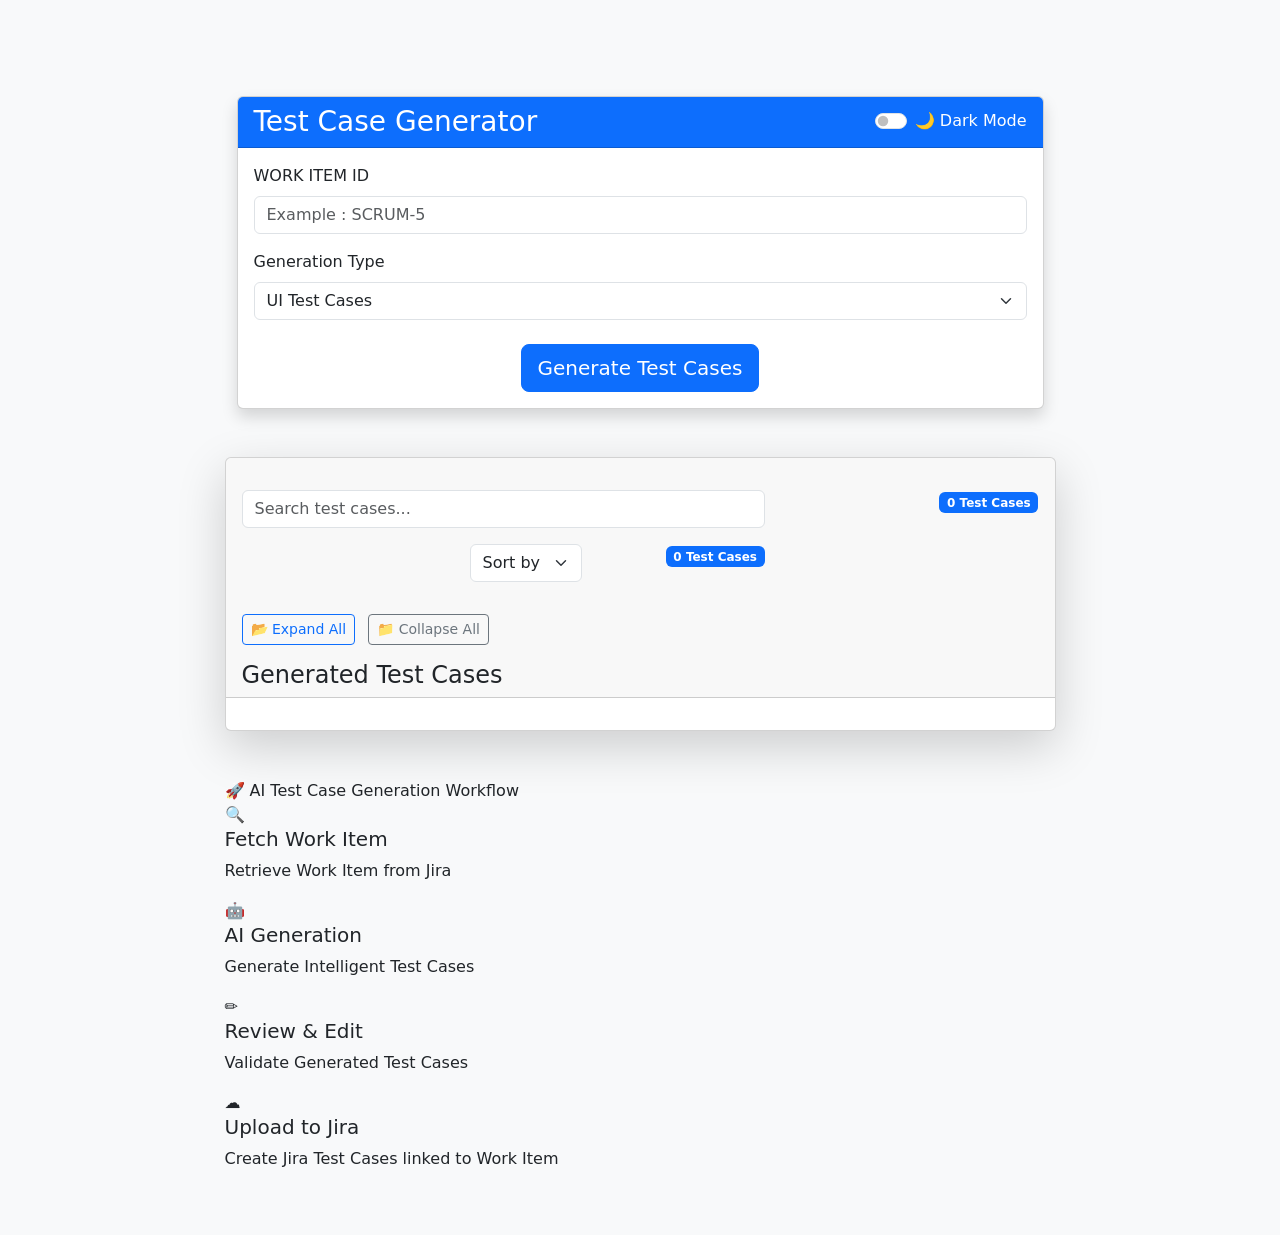
==== commit 8fdf009e: "Updated UI" ====
--- a/src/main/resources/templates/index.html
+++ b/src/main/resources/templates/index.html
@@ -104,303 +104,376 @@
                     </div>
 
 
+
+
+
                     <div id="loadingDiv" class="text-center mt-4" style="display:none;">
 
-                                    <div class="spinner-border text-primary"></div>
-
-                                    <h5 class="mt-3">
-
-                                        Generating Test Cases...
-
-                                    </h5>
-
-                                    <div id="uploadProgressCard" class="card mt-4" style="display:none;">
-
-                                        <div id="uploadProgressContainer" class="mt-4" style="display:none;">
-
-                                            <label class="form-label">
-
-                                                Uploading Test Cases...
-
-                                            </label>
-
-                                            <div class="progress" style="height:28px;">
-
-                                                <div id="uploadProgressBar"
-                                                    class="progress-bar progress-bar-striped progress-bar-animated bg-primary"
-                                                    style="width:0%;">
-
-                                                    0%
-
-                                                </div>
-
-                                            </div>
-
-                                        </div>
-
-                                        <div id="uploadProgressText" class="mt-3 text-muted">
-
-                                            Preparing upload...
-
-                                        </div>
+                        <div class="spinner-border text-primary"></div>
+
+                        <h5 class="mt-3">
+
+                            Generating Test Cases...
+
+                        </h5>
+
+                        <div id="uploadProgressCard" class="card mt-4" style="display:none;">
+
+                            <div id="uploadProgressContainer" class="mt-4" style="display:none;">
+
+                                <label class="form-label">
+
+                                    Uploading Test Cases...
+
+                                </label>
+
+                                <div class="progress" style="height:28px;">
+
+                                    <div id="uploadProgressBar"
+                                        class="progress-bar progress-bar-striped progress-bar-animated bg-primary"
+                                        style="width:0%;">
+
+                                        0%
 
                                     </div>
 
-                            </div>
-
-                        </div>
-
-
-                        <div id="uploadSummary" class="card mt-4 border-success" style="display:none;">
-
-                            <div class="card-header bg-success text-white">
-                                <h5 class="mb-0">
-
-                                    <i class="bi bi-check-circle-fill"></i>
-
-                                    Upload Summary
-
-                                </h5>
-
-                            </div>
-
-                            <div class="card-body">
-
-                                <div id="uploadSummaryContent">
-
                                 </div>
 
                             </div>
 
-                        </div>
-
-                        <div id="successAlert" class="card border-success shadow mt-4"
-                            style="display:none; animation:fadeIn .6s;">
-
-                            <div class="card-header bg-success text-white">
-
-                                <h5 class="mb-0">
-
-                                    ✅ Upload Completed Successfully
-
-                                </h5>
-
-                            </div>
-
-                            <div class="card-body">
-
-                                <div class="row text-center">
-
-                                    <div class="col-md-4">
-
-                                        <h1 class="display-5 fw-bold text-success" id="uploadedCount">
-
-                                            0
-
-                                        </h1>
-
-                                        <span class="text-success">
-                                            ✔ Uploaded
+                            <div id="uploadProgressText" class="mt-3 text-muted">
+
+                                Preparing upload...
+
+                            </div>
+
+                        </div>
+
+                    </div>
+
+                </div>
+
+
+                <div id="uploadSummary" class="card mt-4 border-success" style="display:none;">
+
+                    <div class="card-header bg-success text-white">
+                        <h5 class="mb-0">
+
+                            <i class="bi bi-check-circle-fill"></i>
+
+                            Upload Summary
+
+                        </h5>
+
+                    </div>
+
+                    <div class="card-body">
+
+                        <div id="uploadSummaryContent">
+
+                        </div>
+
+                    </div>
+
+                </div>
+
+                <div id="successAlert" class="card border-success shadow mt-4"
+                    style="display:none; animation:fadeIn .6s;">
+
+                    <div class="card-header bg-success text-white">
+
+                        <h5 class="mb-0">
+
+                            ✅ Upload Completed Successfully
+
+                        </h5>
+
+                    </div>
+
+                    <div class="card-body">
+
+                        <div class="row text-center">
+
+                            <div class="col-md-4">
+
+                                <h1 class="display-5 fw-bold text-success" id="uploadedCount">
+
+                                    0
+
+                                </h1>
+
+                                <span class="text-success">
+                                    ✔ Uploaded
+                                </span>
+
+                            </div>
+
+                            <div class="col-md-4">
+
+                                <h1 class="display-5 fw-bold text-danger" id="failedCount">
+
+                                    0
+
+                                </h1>
+
+                                <span class="text-danger">
+                                    ✖ Failed
+                                </span>
+
+                            </div>
+
+                            <div class="col-md-4">
+
+                                <h1 class="display-5 fw-bold text-primary" id="uploadDuration">
+
+                                    0s
+
+                                </h1>
+
+                                Duration
+
+                            </div>
+
+                        </div>
+
+                        <hr>
+
+                        <div id="jiraLinksContainer"></div>
+
+                    </div>
+
+                </div>
+
+                <div id="errorAlert" class="alert alert-danger mt-4" style="display:none;">
+                </div>
+
+
+                <div class="card shadow-lg mt-4">
+
+                    <div class="card-header">
+
+                        <div class="row mt-4">
+
+                            <div class="col-md-8">
+
+                                <input type="text" id="searchBox" class="form-control"
+                                    placeholder="Search test cases...">
+
+                                <div class="row mt-3 mb-3">
+
+                                    <div class="col-md-5">
+
+
+
+                                    </div>
+
+                                    <div class="col-md-3">
+
+                                        <select id="prioritySort" class="form-select">
+
+                                            <option value="NONE">
+                                                Sort by Priority
+                                            </option>
+
+                                            <option value="HIGH">
+                                                High → Medium → Low
+                                            </option>
+
+                                            <option value="LOW">
+                                                Low → Medium → High
+                                            </option>
+
+                                        </select>
+
+                                    </div>
+
+                                    <div class="col-md-4 text-end">
+
+                                        <span id="searchCount" class="badge bg-primary">
+
+                                            0 Test Cases
+
                                         </span>
 
                                     </div>
 
-                                    <div class="col-md-4">
-
-                                        <h1 class="display-5 fw-bold text-danger" id="failedCount">
-
-                                            0
-
-                                        </h1>
-
-                                        <span class="text-danger">
-                                            ✖ Failed
-                                        </span>
-
-                                    </div>
-
-                                    <div class="col-md-4">
-
-                                        <h1 class="display-5 fw-bold text-primary" id="uploadDuration">
-
-                                            0s
-
-                                        </h1>
-
-                                        Duration
-
-                                    </div>
-
                                 </div>
 
-                                <hr>
-
-                                <div id="jiraLinksContainer"></div>
-
-                            </div>
-
-                        </div>
-
-                        <div id="errorAlert" class="alert alert-danger mt-4" style="display:none;">
-                        </div>
-
-
-                        <div class="card shadow-lg mt-4">
-
-                            <div class="card-header">
-
-                                <div class="row mt-4">
-
-                                    <div class="col-md-8">
-
-                                        <input type="text" id="searchBox" class="form-control"
-                                            placeholder="Search test cases...">
-
-                                        <div class="row mt-3 mb-3">
-
-                                            <div class="col-md-5">
-
-
-
-                                            </div>
-
-                                            <div class="col-md-3">
-
-                                                <select id="prioritySort" class="form-select">
-
-                                                    <option value="NONE">
-                                                        Sort by Priority
-                                                    </option>
-
-                                                    <option value="HIGH">
-                                                        High → Medium → Low
-                                                    </option>
-
-                                                    <option value="LOW">
-                                                        Low → Medium → High
-                                                    </option>
-
-                                                </select>
-
-                                            </div>
-
-                                            <div class="col-md-4 text-end">
-
-                                                <span id="searchCount" class="badge bg-primary">
-
-                                                    0 Test Cases
-
-                                                </span>
-
-                                            </div>
-
-                                        </div>
-
-                                    </div>
-
-                                    <div class="col-md-4 text-end">
-
-                                        <span id="searchCount" class="badge bg-primary">
-
-                                            0 Test Cases
-
-                                        </span>
-
-                                    </div>
-
-                                </div>
-
-                                <div class="row mt-3 mb-3">
-
-                                    <div class="col-md-6">
-
-                                        <button class="btn btn-outline-primary btn-sm" id="expandAllBtn">
-
-                                            📂 Expand All
-
-                                        </button>
-
-                                        <button class="btn btn-outline-secondary btn-sm ms-2" id="collapseAllBtn">
-
-                                            📁 Collapse All
-
-                                        </button>
-
-                                    </div>
-
-                                </div>
-
-                                <h4 class="mb-0">
-
-                                    Generated Test Cases
-
-                                </h4>
-
-                            </div>
-
-                            <div class="card-body">
-
-                                <div id="resultContainer" class="accordion">
-
-                                </div>
-
-                            </div>
-
-                        </div>
-
-
-                        <div class="text-center mt-4">
-
-                            <button id="uploadBtn" class="btn btn-success btn-lg px-5" style="display:none;">
-
-                                Upload Test Cases to Jira
-
-                            </button>
-
-                        </div>
-
-                    </div>
-
-                    <script src="https://cdn.jsdelivr.net/npm/bootstrap@5.3.3/dist/js/bootstrap.bundle.min.js"></script>
-
-                    <script src="/js/app.js"></script>
-                    <script src="/js/ui.js"></script>
-                    <script src="/js/generator.js"></script>
-                    <script src="/js/upload.js"></script>
-                    <script src="/js/theme.js"></script>
-
-                    <div class="toast-container position-fixed top-0 end-0 p-3">
-
-                        <div id="statusToast" class="toast" role="alert">
-
-                            <div class="toast-header">
-
-                                <strong class="me-auto">
-
-                                    GenAI Jira
-
-                                </strong>
-
-                                <button type="button" class="btn-close" data-bs-dismiss="toast">
+                            </div>
+
+                            <div class="col-md-4 text-end">
+
+                                <span id="searchCount" class="badge bg-primary">
+
+                                    0 Test Cases
+
+                                </span>
+
+                            </div>
+
+                        </div>
+
+                        <div class="row mt-3 mb-3">
+
+                            <div class="col-md-6">
+
+                                <button class="btn btn-outline-primary btn-sm" id="expandAllBtn">
+
+                                    📂 Expand All
+
                                 </button>
 
-                            </div>
-
-                            <div id="toastBody" class="toast-body">
-
-                            </div>
-
-                        </div>
-
-                    </div>
-
-
-                </div>
+                                <button class="btn btn-outline-secondary btn-sm ms-2" id="collapseAllBtn">
+
+                                    📁 Collapse All
+
+                                </button>
+
+                            </div>
+
+                        </div>
+
+                        <h4 class="mb-0">
+
+                            Generated Test Cases
+
+                        </h4>
+
+                    </div>
+
+                    <div class="card-body">
+
+                        <div id="resultContainer" class="accordion">
+
+                        </div>
+
+                    </div>
+
+                </div>
+
+
+                <div class="text-center mt-4">
+
+                    <button id="uploadBtn" class="btn btn-success btn-lg px-5" style="display:none;">
+
+                        Upload Test Cases to Jira
+
+                    </button>
+
+                </div>
+
+
+                <!-- ================= Workflow Card ================= -->
+
+                <div class="workflow-card mt-5">
+
+                    <div class="workflow-header">
+                        🚀 AI Test Case Generation Workflow
+                    </div>
+
+                    <div class="workflow-pipeline">
+
+                        <div class="pipeline-step">
+
+                            <div class="pipeline-icon fetch">
+                                🔍
+                            </div>
+
+                            <h5>Fetch Work Item</h5>
+
+                            <p>Retrieve Work Item from Jira</p>
+
+                        </div>
+
+                        <div class="pipeline-line"></div>
+
+                        <div class="pipeline-step">
+
+                            <div class="pipeline-icon ai">
+                                🤖
+                            </div>
+
+                            <h5>AI Generation</h5>
+
+                            <p>Generate Intelligent Test Cases</p>
+
+                        </div>
+
+                        <div class="pipeline-line"></div>
+
+                        <div class="pipeline-step">
+
+                            <div class="pipeline-icon review">
+                                ✏️
+                            </div>
+
+                            <h5>Review & Edit</h5>
+
+                            <p>Validate Generated Test Cases</p>
+
+                        </div>
+
+                        <div class="pipeline-line"></div>
+
+                        <div class="pipeline-step">
+
+                            <div class="pipeline-icon upload">
+                                ☁️
+                            </div>
+
+                            <h5>Upload to Jira</h5>
+
+                            <p>Create Jira Test Cases linked to Work Item</p>
+
+                        </div>
+
+                    </div>
+
+                </div>
+
+
 
             </div>
 
+            <script src="https://cdn.jsdelivr.net/npm/bootstrap@5.3.3/dist/js/bootstrap.bundle.min.js"></script>
+
+            <script src="/js/app.js"></script>
+            <script src="/js/ui.js"></script>
+            <script src="/js/generator.js"></script>
+            <script src="/js/upload.js"></script>
+            <script src="/js/theme.js"></script>
+
+            <div class="toast-container position-fixed top-0 end-0 p-3">
+
+                <div id="statusToast" class="toast" role="alert">
+
+                    <div class="toast-header">
+
+                        <strong class="me-auto">
+
+                            GenAI Jira
+
+                        </strong>
+
+                        <button type="button" class="btn-close" data-bs-dismiss="toast">
+                        </button>
+
+                    </div>
+
+                    <div id="toastBody" class="toast-body">
+
+                    </div>
+
+                </div>
+
+            </div>
+
+
         </div>
 
+    </div>
+
+
 </body>
 
 </html>
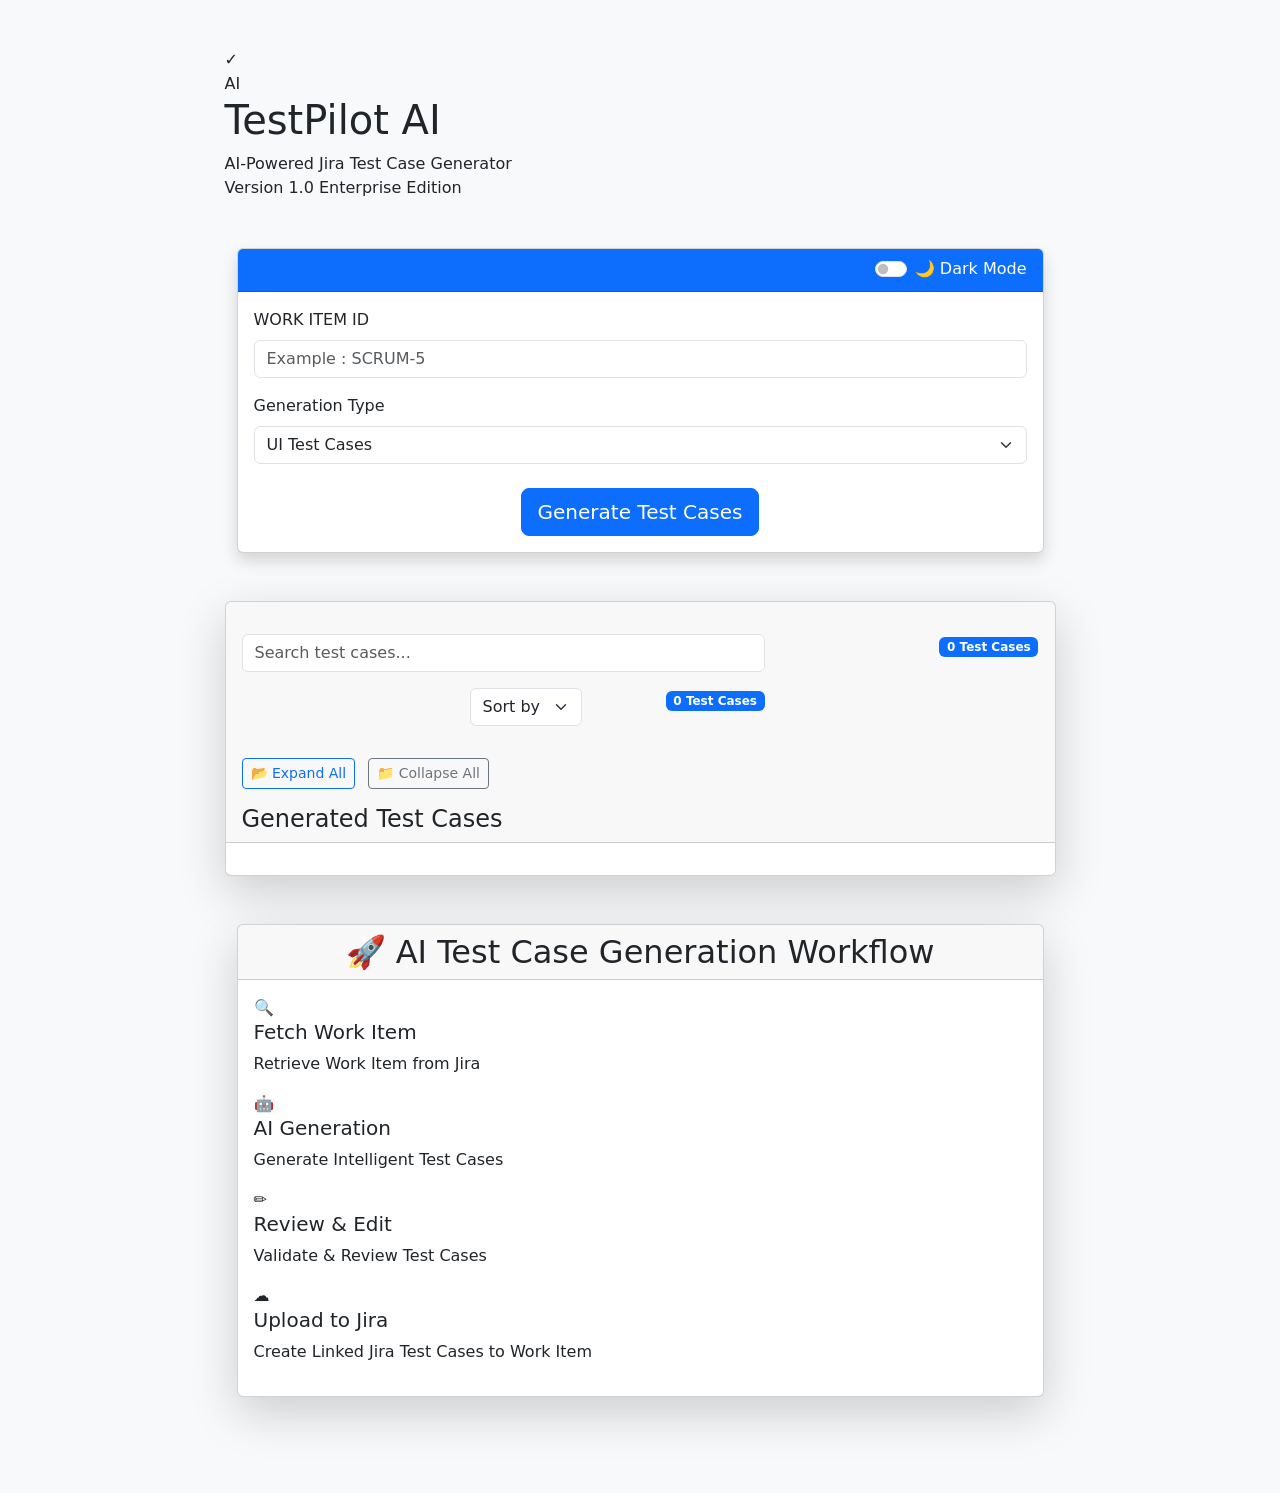
==== commit c962607d: "Updated UI and CSS" ====
--- a/src/main/resources/templates/index.html
+++ b/src/main/resources/templates/index.html
@@ -24,16 +24,79 @@
 
             <div class="col-xl-9 col-lg-10">
 
+
+
+                <!-- ================= Website Branding ================= -->
+
+
+                <div class="brand-header">
+
+                    <div class="brand-container">
+
+                        <!-- Logo -->
+
+                        <div class="brand-logo">
+
+                            <div class="circuit left top"></div>
+                            <div class="circuit left middle"></div>
+                            <div class="circuit left bottom"></div>
+
+                            <div class="shield">
+
+                                <span class="checkmark">✓</span>
+
+                                <div class="ai-badge">
+                                    AI
+                                </div>
+
+                            </div>
+
+                            <div class="circuit right top"></div>
+                            <div class="circuit right middle"></div>
+                            <div class="circuit right bottom"></div>
+
+                        </div>
+
+                        <!-- Text -->
+
+                        <div class="brand-text">
+
+                            <h1 class="brand-title">
+
+                                TestPilot <span>AI</span>
+
+                            </h1>
+
+                            <div class="brand-subtitle">
+
+                                AI-Powered Jira Test Case Generator
+
+                            </div>
+
+                            <div class="brand-version">
+
+                                Version 1.0 Enterprise Edition
+
+                            </div>
+
+                        </div>
+
+                    </div>
+
+                </div>
+
+
+
+
+
+
+
+
                 <div class="container mt-5 mb-5">
 
                     <div class="card shadow">
 
-                        <div
-                            class="card-header bg-primary text-white d-flex justify-content-between align-items-center">
-
-                            <h3 class="mb-0">
-                                Test Case Generator
-                            </h3>
+                        <div class="card-header bg-primary text-white d-flex justify-content-end align-items-center">
 
                             <div class="form-check form-switch">
 
@@ -365,65 +428,87 @@
 
                 <!-- ================= Workflow Card ================= -->
 
-                <div class="workflow-card mt-5">
-
-                    <div class="workflow-header">
-                        🚀 AI Test Case Generation Workflow
-                    </div>
-
-                    <div class="workflow-pipeline">
-
-                        <div class="pipeline-step">
-
-                            <div class="pipeline-icon fetch">
-                                🔍
-                            </div>
-
-                            <h5>Fetch Work Item</h5>
-
-                            <p>Retrieve Work Item from Jira</p>
-
-                        </div>
-
-                        <div class="pipeline-line"></div>
-
-                        <div class="pipeline-step">
-
-                            <div class="pipeline-icon ai">
-                                🤖
-                            </div>
-
-                            <h5>AI Generation</h5>
-
-                            <p>Generate Intelligent Test Cases</p>
-
-                        </div>
-
-                        <div class="pipeline-line"></div>
-
-                        <div class="pipeline-step">
-
-                            <div class="pipeline-icon review">
-                                ✏️
-                            </div>
-
-                            <h5>Review & Edit</h5>
-
-                            <p>Validate Generated Test Cases</p>
-
-                        </div>
-
-                        <div class="pipeline-line"></div>
-
-                        <div class="pipeline-step">
-
-                            <div class="pipeline-icon upload">
-                                ☁️
-                            </div>
-
-                            <h5>Upload to Jira</h5>
-
-                            <p>Create Jira Test Cases linked to Work Item</p>
+                <!-- ================= AI Workflow ================= -->
+
+                <div class="container mt-5 mb-5">
+
+                    <div class="card workflow-card shadow-lg">
+
+                        <div class="card-header text-center">
+
+                            <h2 class="mb-0">
+                                🚀 AI Test Case Generation Workflow
+                            </h2>
+
+                        </div>
+
+                        <div class="card-body">
+
+                            <div class="workflow-row">
+
+                                <!-- STEP 1 -->
+
+                                <div class="workflow-step">
+
+                                    <div class="workflow-circle blue">
+                                        🔍
+                                    </div>
+
+                                    <h5>Fetch Work Item</h5>
+
+                                    <p>Retrieve Work Item from Jira</p>
+
+                                </div>
+
+                                <div class="workflow-line blue"></div>
+
+                                <!-- STEP 2 -->
+
+                                <div class="workflow-step">
+
+                                    <div class="workflow-circle green">
+                                        🤖
+                                    </div>
+
+                                    <h5>AI Generation</h5>
+
+                                    <p>Generate Intelligent Test Cases</p>
+
+                                </div>
+
+                                <div class="workflow-line green"></div>
+
+                                <!-- STEP 3 -->
+
+                                <div class="workflow-step">
+
+                                    <div class="workflow-circle yellow">
+                                        ✏️
+                                    </div>
+
+                                    <h5>Review &amp; Edit</h5>
+
+                                    <p>Validate &amp; Review Test Cases</p>
+
+                                </div>
+
+                                <div class="workflow-line yellow"></div>
+
+                                <!-- STEP 4 -->
+
+                                <div class="workflow-step">
+
+                                    <div class="workflow-circle red">
+                                        ☁️
+                                    </div>
+
+                                    <h5>Upload to Jira</h5>
+
+                                    <p>Create Linked Jira Test Cases to Work Item</p>
+
+                                </div>
+
+                            </div>
 
                         </div>
 
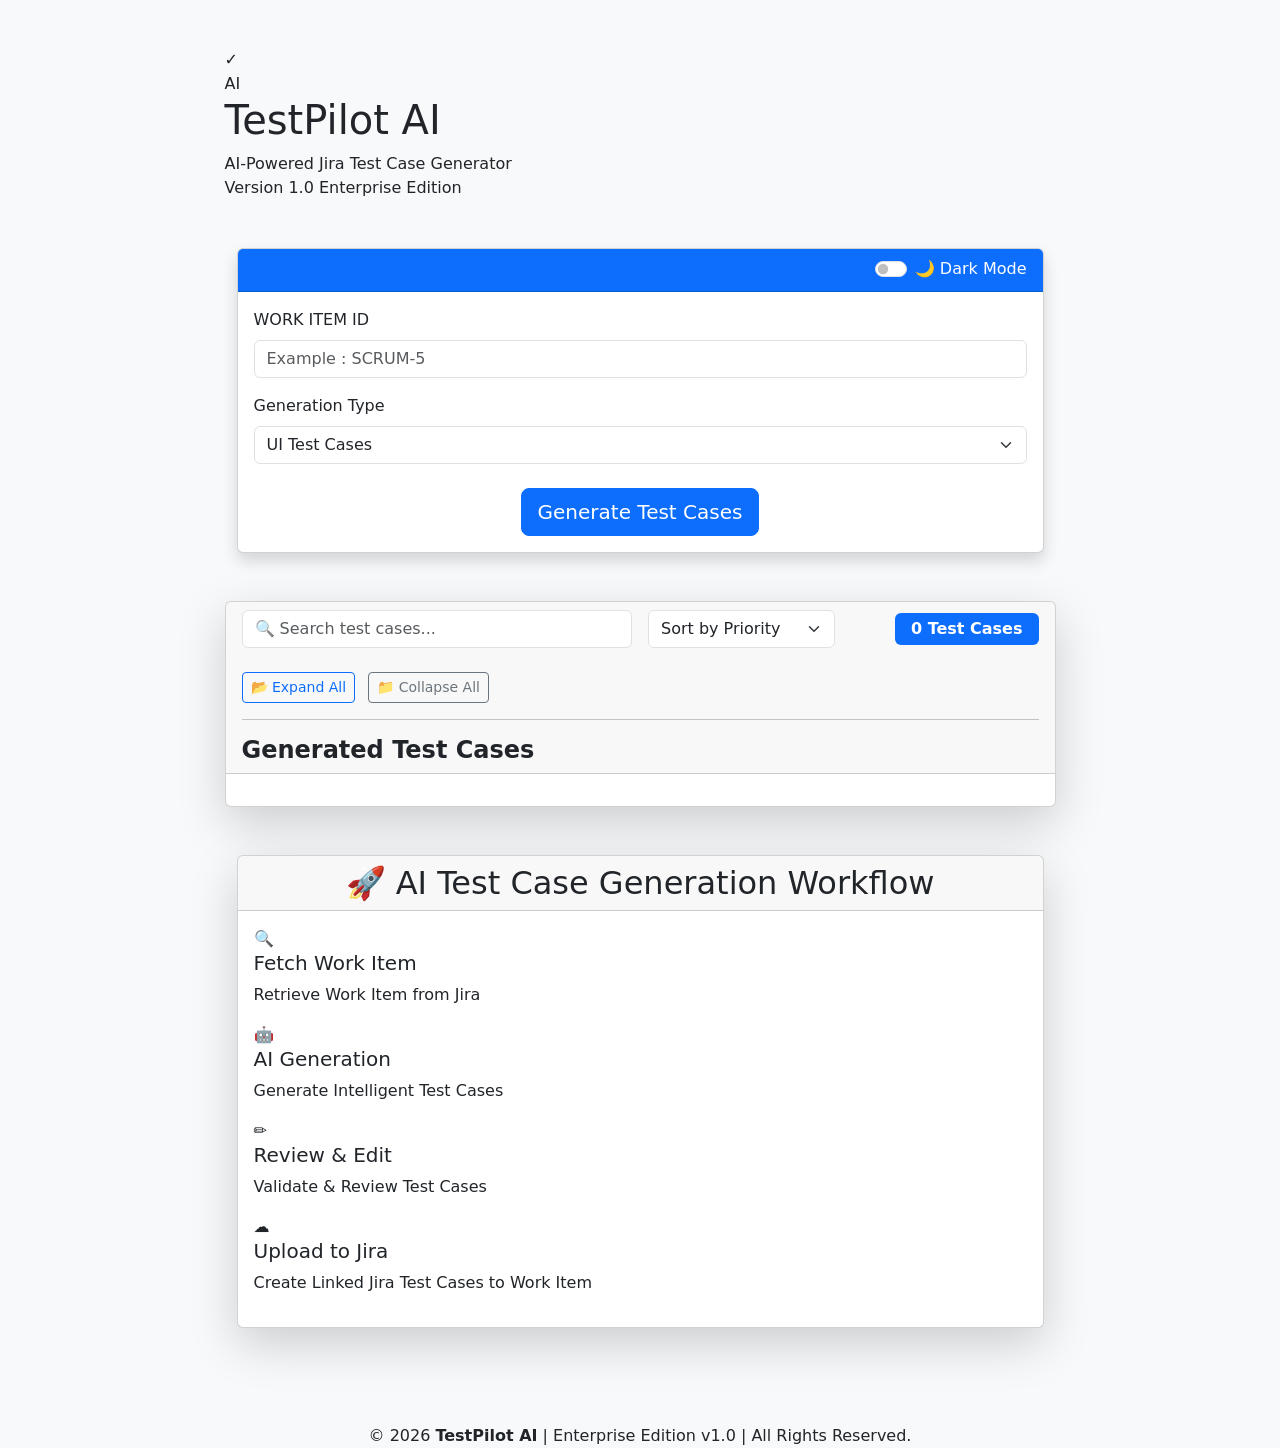
==== commit a68627cc: "Update Ui for Dark and Light mode both" ====
--- a/src/main/resources/templates/index.html
+++ b/src/main/resources/templates/index.html
@@ -86,12 +86,6 @@
                 </div>
 
 
-
-
-
-
-
-
                 <div class="container mt-5 mb-5">
 
                     <div class="card shadow">
@@ -167,9 +161,6 @@
                     </div>
 
 
-
-
-
                     <div id="loadingDiv" class="text-center mt-4" style="display:none;">
 
                         <div class="spinner-border text-primary"></div>
@@ -315,70 +306,55 @@
 
                     <div class="card-header">
 
+                        <!-- Search + Sort + Count -->
+                        <div class="row align-items-center g-3">
+
+                            <!-- Search -->
+                            <div class="col-lg-6 col-md-12">
+
+                                <input type="text" id="searchBox" class="form-control"
+                                    placeholder="🔍 Search test cases...">
+
+                            </div>
+
+                            <!-- Sort -->
+                            <div class="col-lg-3 col-md-6">
+
+                                <select id="prioritySort" class="form-select">
+
+                                    <option value="NONE">
+                                        Sort by Priority
+                                    </option>
+
+                                    <option value="HIGH">
+                                        High → Medium → Low
+                                    </option>
+
+                                    <option value="LOW">
+                                        Low → Medium → High
+                                    </option>
+
+                                </select>
+
+                            </div>
+
+                            <!-- Count -->
+                            <div class="col-lg-3 col-md-6 text-end">
+
+                                <span id="searchCount" class="badge bg-primary fs-6 px-3 py-2">
+
+                                    0 Test Cases
+
+                                </span>
+
+                            </div>
+
+                        </div>
+
+                        <!-- Buttons -->
                         <div class="row mt-4">
 
-                            <div class="col-md-8">
-
-                                <input type="text" id="searchBox" class="form-control"
-                                    placeholder="Search test cases...">
-
-                                <div class="row mt-3 mb-3">
-
-                                    <div class="col-md-5">
-
-
-
-                                    </div>
-
-                                    <div class="col-md-3">
-
-                                        <select id="prioritySort" class="form-select">
-
-                                            <option value="NONE">
-                                                Sort by Priority
-                                            </option>
-
-                                            <option value="HIGH">
-                                                High → Medium → Low
-                                            </option>
-
-                                            <option value="LOW">
-                                                Low → Medium → High
-                                            </option>
-
-                                        </select>
-
-                                    </div>
-
-                                    <div class="col-md-4 text-end">
-
-                                        <span id="searchCount" class="badge bg-primary">
-
-                                            0 Test Cases
-
-                                        </span>
-
-                                    </div>
-
-                                </div>
-
-                            </div>
-
-                            <div class="col-md-4 text-end">
-
-                                <span id="searchCount" class="badge bg-primary">
-
-                                    0 Test Cases
-
-                                </span>
-
-                            </div>
-
-                        </div>
-
-                        <div class="row mt-3 mb-3">
-
-                            <div class="col-md-6">
+                            <div class="col-md-12">
 
                                 <button class="btn btn-outline-primary btn-sm" id="expandAllBtn">
 
@@ -396,7 +372,9 @@
 
                         </div>
 
-                        <h4 class="mb-0">
+                        <hr>
+
+                        <h4 class="mb-0 fw-bold">
 
                             Generated Test Cases
 
@@ -427,8 +405,6 @@
 
 
                 <!-- ================= Workflow Card ================= -->
-
-                <!-- ================= AI Workflow ================= -->
 
                 <div class="container mt-5 mb-5">
 
@@ -559,6 +535,30 @@
     </div>
 
 
+    <!-- ================= Footer ================= -->
+
+    <footer class="app-footer">
+
+        <div class="container text-center">
+
+            <span>
+
+                © 2026 <strong>TestPilot AI</strong>
+
+                <span class="footer-divider">|</span>
+
+                Enterprise Edition v1.0
+
+                <span class="footer-divider">|</span>
+
+                All Rights Reserved.
+
+            </span>
+
+        </div>
+
+    </footer>
+
 </body>
 
 </html>
